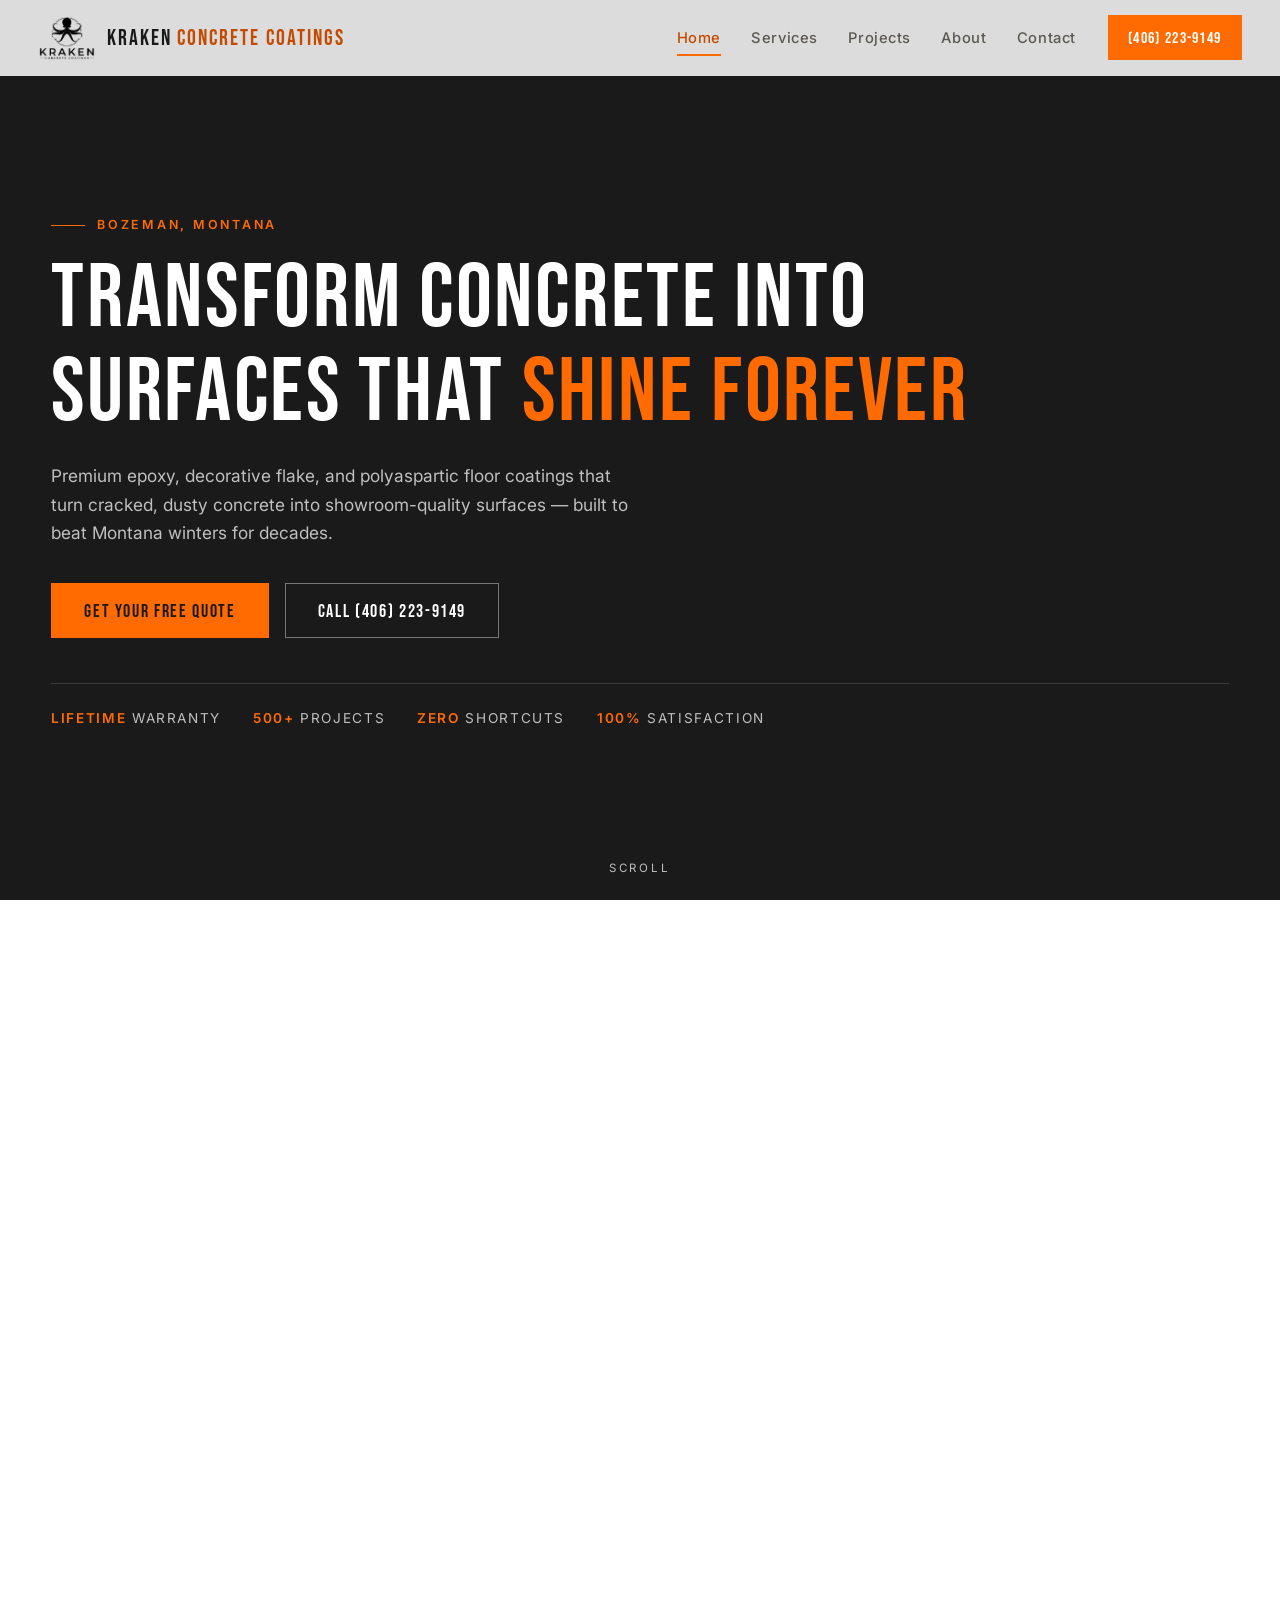
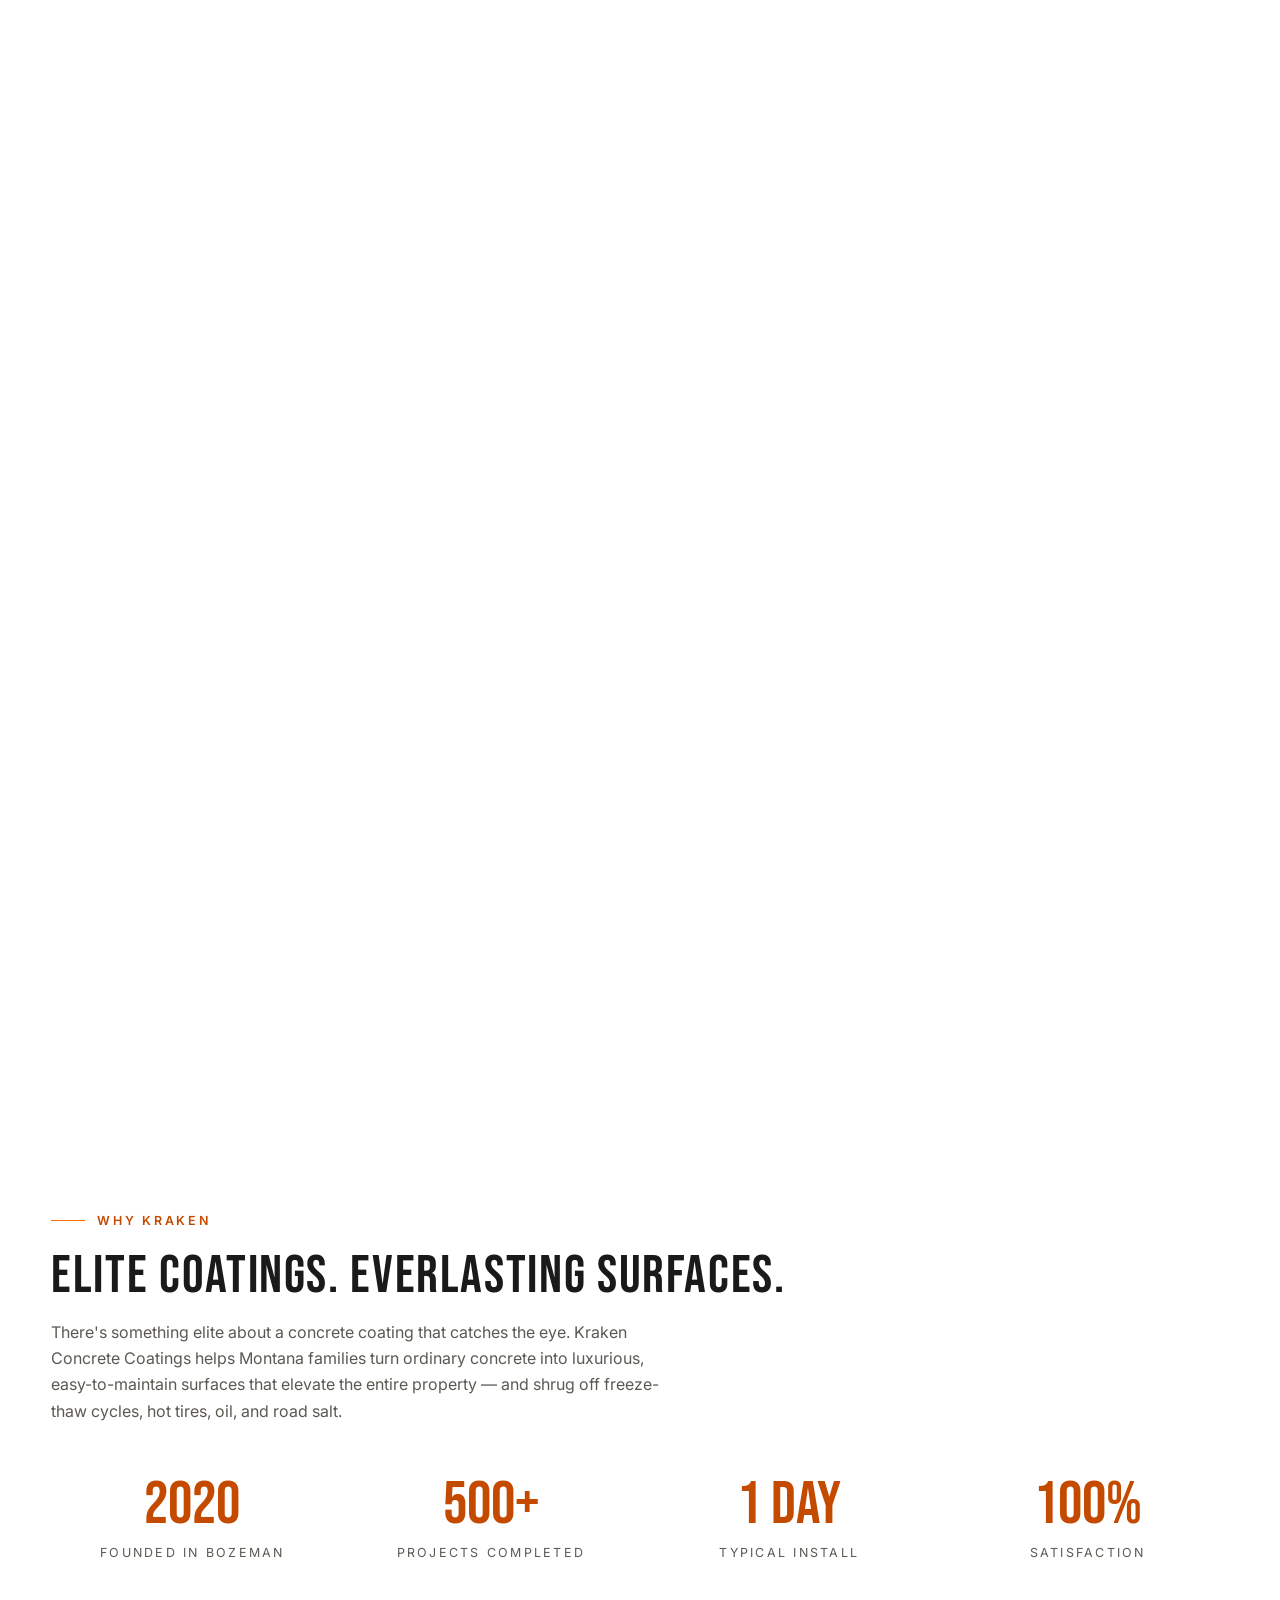
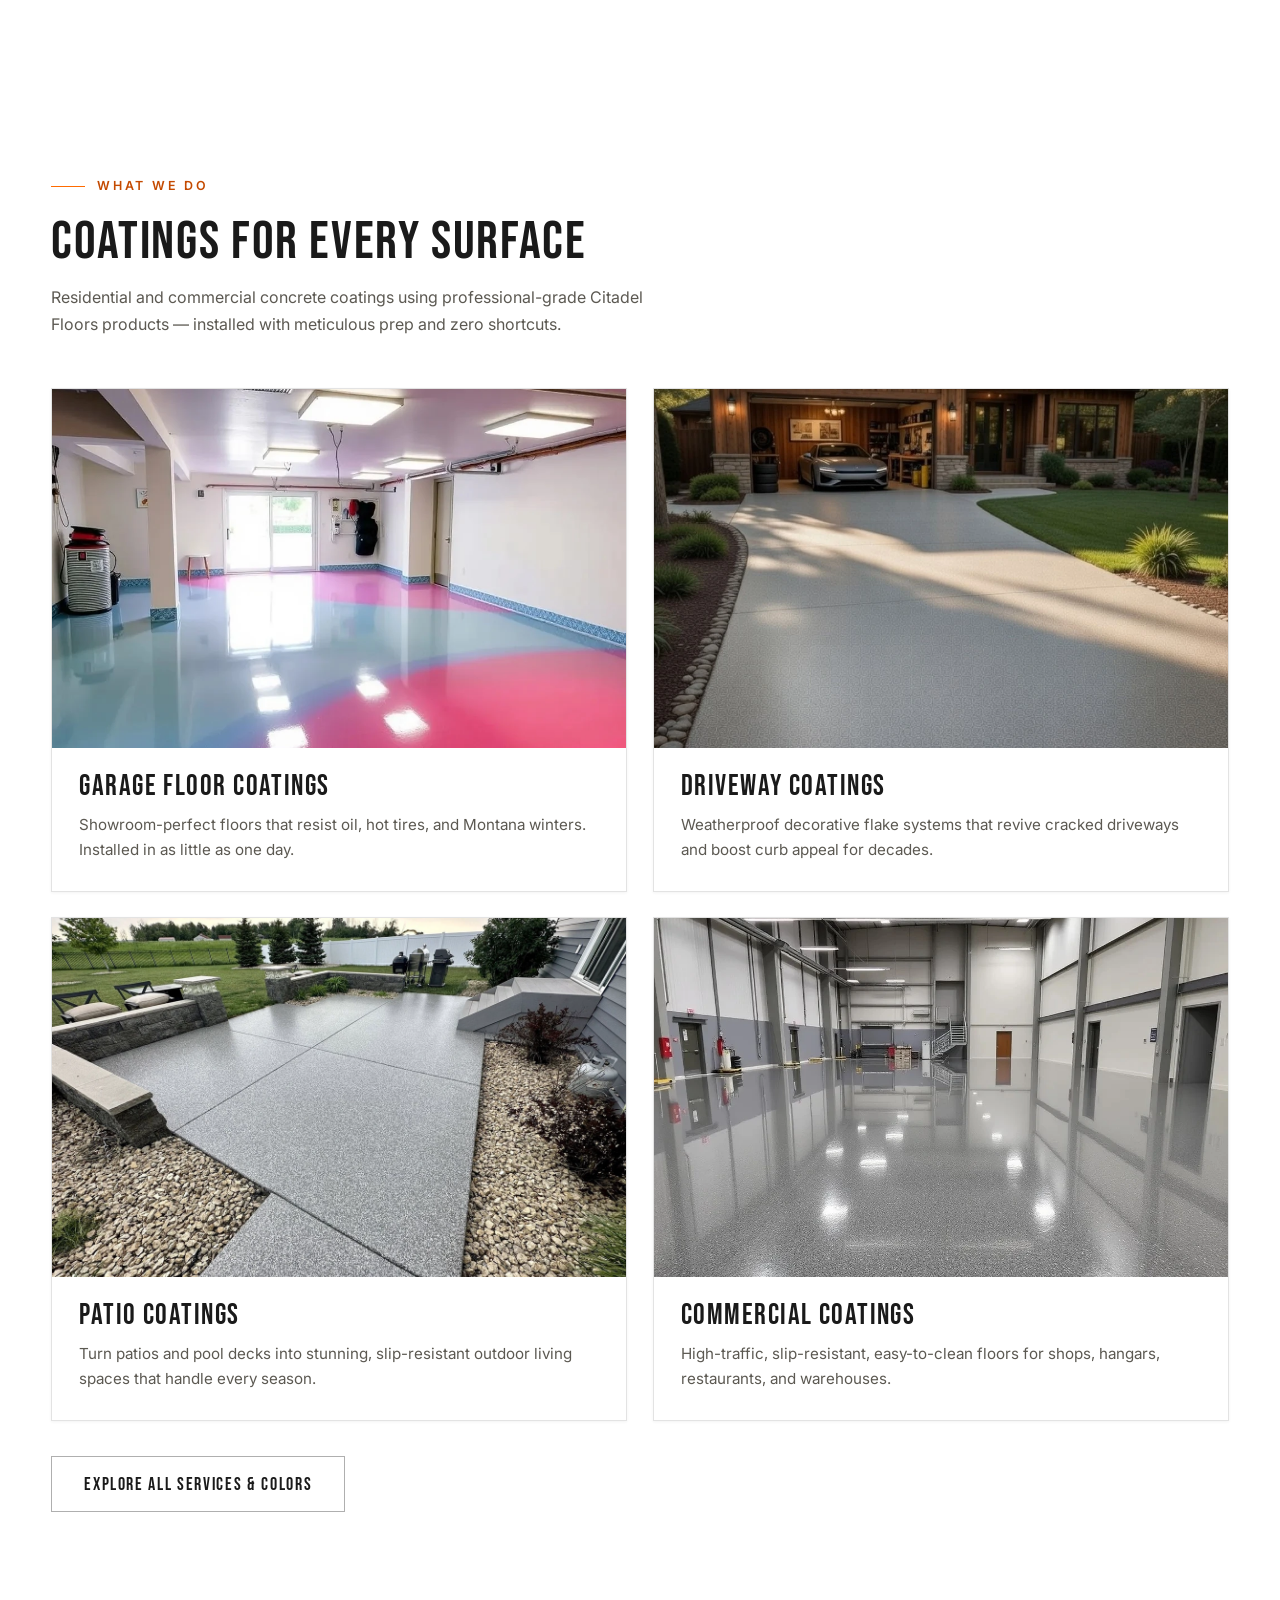
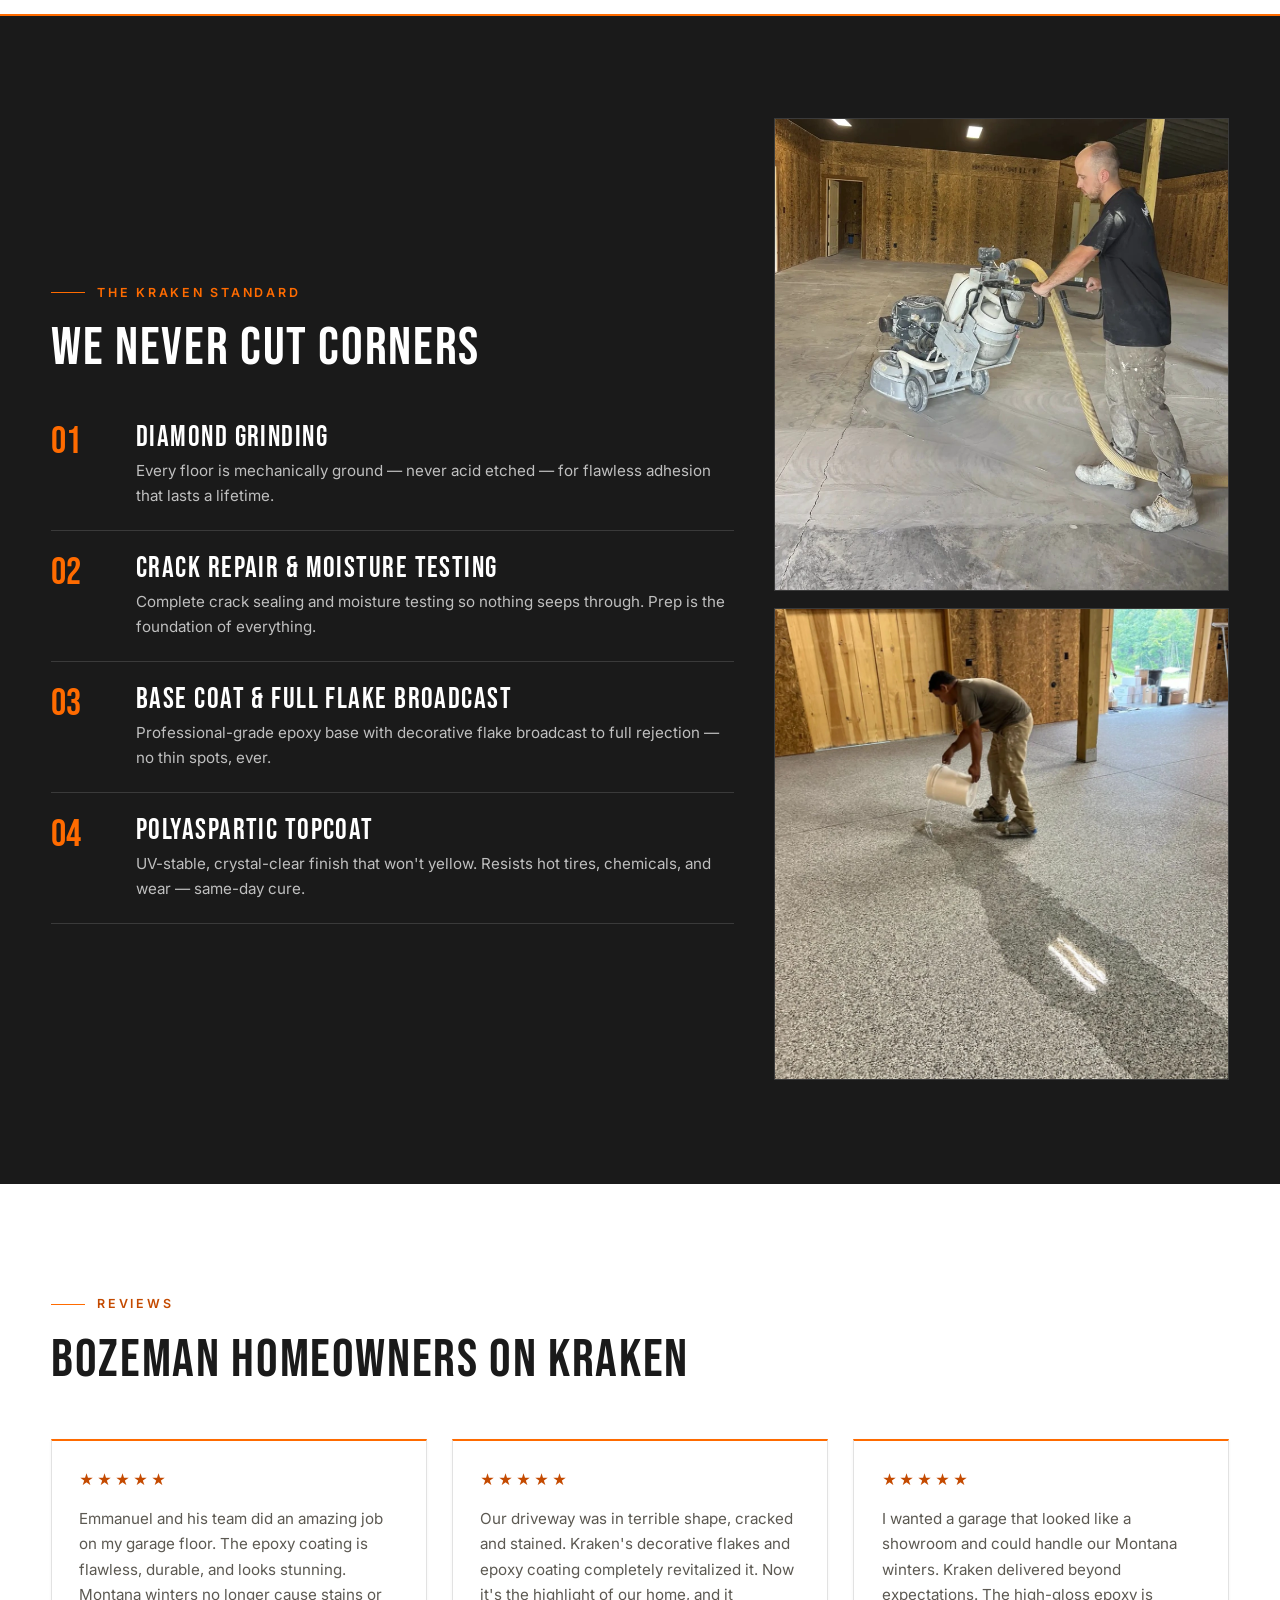
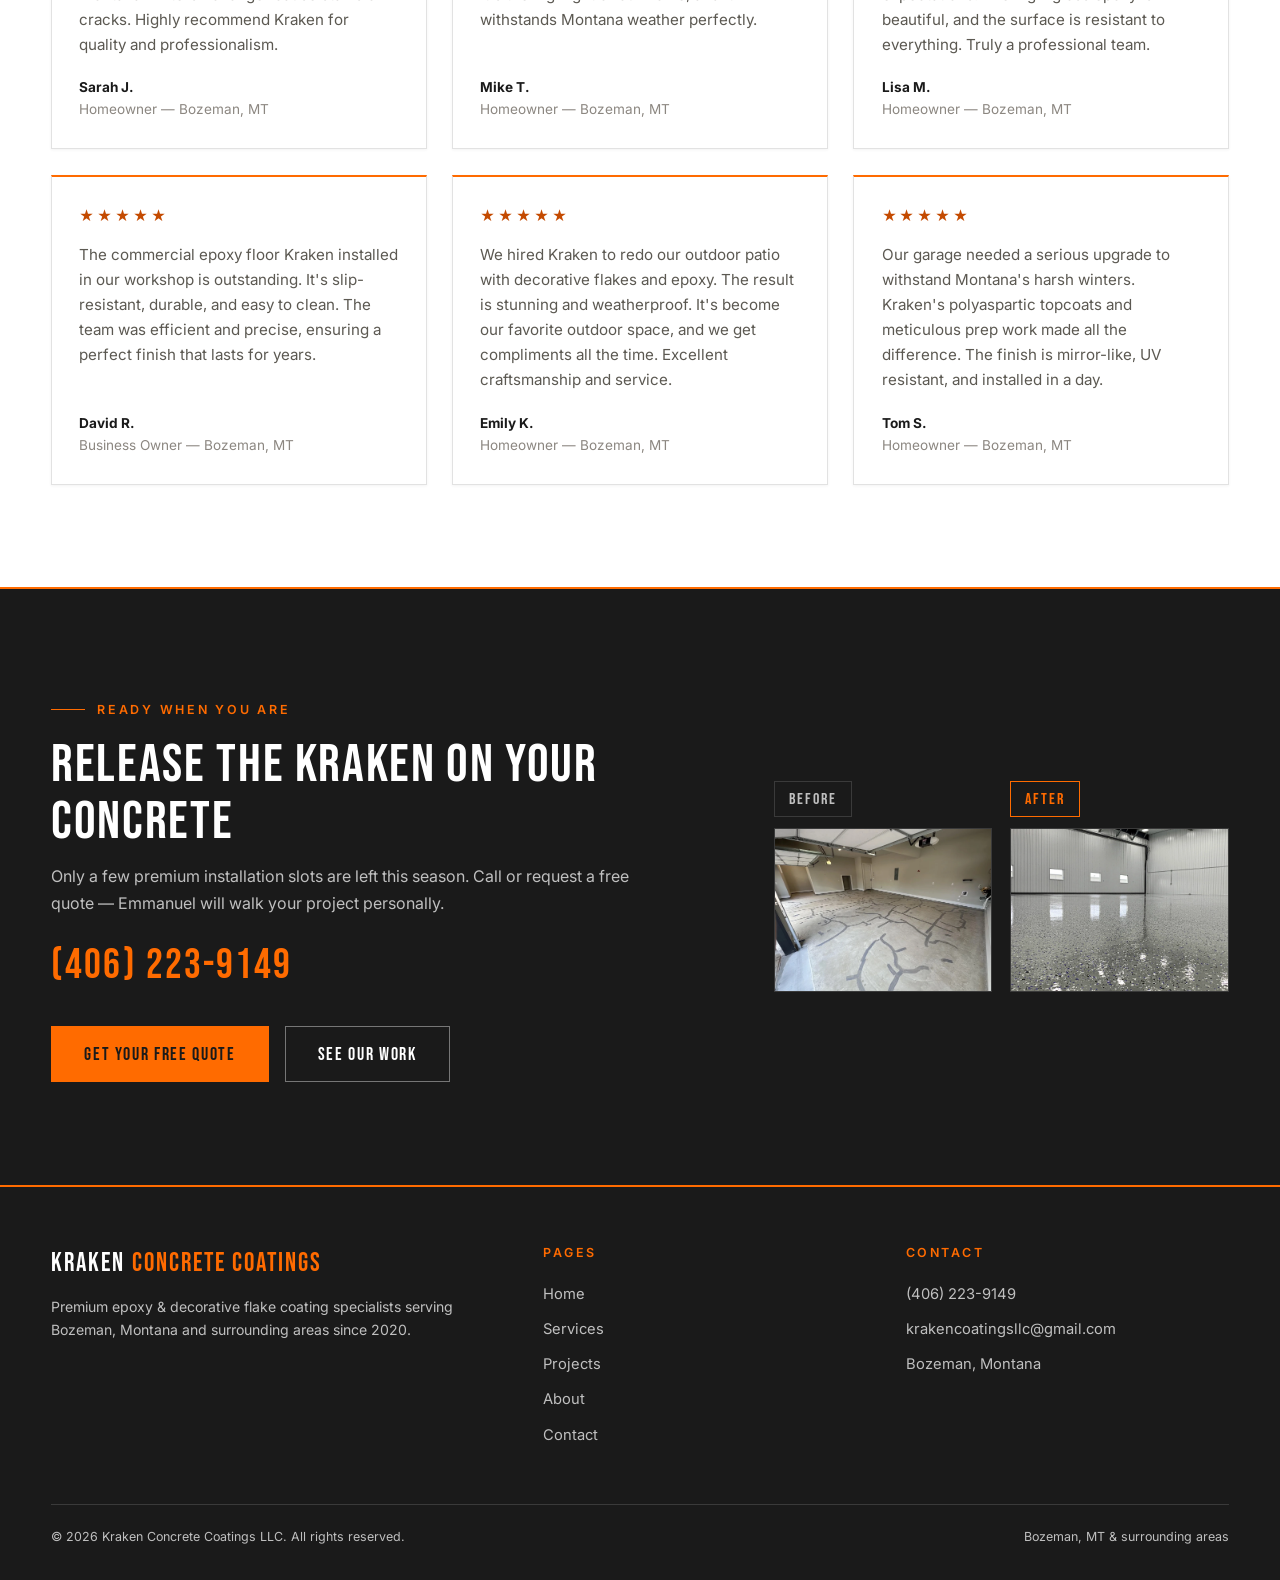
==== index.html @ caeecc15 "Fix WCAG AA contrast, add keyboard focus, size all images, cut hero video 64% Five defects found by " ====
<!DOCTYPE html>
<html lang="en">
<head>
  <meta charset="UTF-8">
  <meta name="viewport" content="width=device-width, initial-scale=1.0">
  <title>Kraken Concrete Coatings — Epoxy &amp; Flake Floor Coatings in Bozeman, MT</title>
  <meta name="description" content="Premium epoxy, flake &amp; polyaspartic concrete coatings for garages, driveways, patios &amp; commercial floors in Bozeman, MT. Free quotes: (406) 223-9149.">
  <link rel="canonical" href="https://krakenconcretecoatings.com/">
  <link rel="icon" type="image/png" href="assets/img/logo.png">
  <meta name="theme-color" content="#FF6B00">
  <link rel="preconnect" href="https://fonts.googleapis.com">
  <link rel="preconnect" href="https://fonts.gstatic.com" crossorigin>
  <link href="https://fonts.googleapis.com/css2?family=Bebas+Neue&family=Inter:wght@400;500;600&display=swap" rel="stylesheet">
  <link rel="stylesheet" href="assets/style.css?v=20260928-a11y-cls-video">

  <meta property="og:type" content="website">
  <meta property="og:site_name" content="Kraken Concrete Coatings">
  <meta property="og:title" content="Kraken Concrete Coatings — Epoxy &amp; Flake Floor Coatings in Bozeman, MT">
  <meta property="og:description" content="Premium epoxy, flake &amp; polyaspartic concrete coatings for garages, driveways, patios &amp; commercial floors in Bozeman, MT. Free quotes: (406) 223-9149.">
  <meta property="og:url" content="https://krakenconcretecoatings.com/">
  <meta property="og:image" content="https://krakenconcretecoatings.com/assets/img/og-image.jpg">
  <meta property="og:image:width" content="1200">
  <meta property="og:image:height" content="630">
  <meta property="og:locale" content="en_US">
  <meta name="twitter:card" content="summary_large_image">
  <meta name="twitter:title" content="Kraken Concrete Coatings — Epoxy &amp; Flake Floor Coatings in Bozeman, MT">
  <meta name="twitter:description" content="Premium epoxy, flake &amp; polyaspartic concrete coatings for garages, driveways, patios &amp; commercial floors in Bozeman, MT. Free quotes: (406) 223-9149.">
  <meta name="twitter:image" content="https://krakenconcretecoatings.com/assets/img/og-image.jpg">

  <script type="application/ld+json">
  {
    "@context": "https://schema.org",
    "@type": "HomeAndConstructionBusiness",
    "name": "Kraken Concrete Coatings",
    "image": "https://krakenconcretecoatings.com/assets/img/og-image.jpg",
    "url": "https://krakenconcretecoatings.com/",
    "telephone": "+1-406-223-9149",
    "email": "krakencoatingsllc@gmail.com",
    "priceRange": "$$",
    "description": "Premium epoxy, decorative flake, and polyaspartic concrete floor coatings for garages, driveways, patios, and commercial spaces in Bozeman, Montana.",
    "foundingDate": "2020",
    "founder": { "@type": "Person", "name": "Emmanuel Montes" },
    "address": {
      "@type": "PostalAddress",
      "addressLocality": "Bozeman",
      "addressRegion": "MT",
      "addressCountry": "US"
    },
    "areaServed": [
      { "@type": "City", "name": "Bozeman, MT" },
      { "@type": "City", "name": "Belgrade, MT" },
      { "@type": "City", "name": "Livingston, MT" },
      { "@type": "City", "name": "Big Sky, MT" }
    ]
  }
  </script>
</head>
<body>

<header class="nav">
  <div class="nav-inner">
    <a class="nav-logo" href="index.html">
      <img src="assets/img/logo.png" alt="Kraken Concrete Coatings logo" width="249" height="200">
      <span>Kraken <em>Concrete Coatings</em></span>
    </a>
    <nav>
      <ul class="nav-links">
        <li><a href="index.html">Home</a></li>
        <li class="has-sub">
          <a href="services.html">Services</a>
          <ul class="nav-sub">
            <li><a href="services.html#garage">Garage Floors</a></li>
            <li><a href="services.html#driveway">Driveways</a></li>
            <li><a href="services.html#patio">Patios</a></li>
            <li><a href="services.html#commercial">Commercial</a></li>
          </ul>
        </li>
        <li><a href="projects.html">Projects</a></li>
        <li><a href="about.html">About</a></li>
        <li><a href="contact.html">Contact</a></li>
      </ul>
    </nav>
    <a class="nav-cta" href="tel:+14062239149">(406) 223-9149</a>
    <button class="nav-toggle" aria-label="Menu" aria-expanded="false">
      <span></span><span></span><span></span>
    </button>
  </div>
</header>

<main>

  <!-- HERO — scroll-driven video (wiki/builds/scroll-driven-hero-video.md) -->
  <div class="hero-scroll" id="heroScroll">
    <section class="hero hero-sticky">
      <video id="heroVideo" src="assets/video/kraken-pour-web.mp4" muted playsinline preload="metadata" aria-hidden="true"></video>
      <div class="hero-scrim" aria-hidden="true"></div>
      <div class="container hero-content">
        <span class="kicker">Bozeman, Montana</span>
        <h1>Transform Concrete Into <br>Surfaces That <em>Shine Forever</em></h1>
        <p class="sub">Premium epoxy, decorative flake, and polyaspartic floor coatings that turn cracked, dusty concrete into showroom-quality surfaces — built to beat Montana winters for decades.</p>
        <div class="btn-row">
          <a class="btn" href="contact.html">Get Your Free Quote</a>
          <a class="btn btn-ghost" href="tel:+14062239149">Call (406) 223-9149</a>
        </div>
        <div class="trust-row">
          <span><strong>Lifetime</strong> Warranty</span>
          <span><strong>500+</strong> Projects</span>
          <span><strong>Zero</strong> Shortcuts</span>
          <span><strong>100%</strong> Satisfaction</span>
        </div>
      </div>
      <div class="scroll-cue">Scroll</div>
    </section>
  </div>

  <!-- ELITE HOOK + STATS -->
  <section>
    <div class="container">
      <div class="section-head reveal">
        <span class="kicker">Why Kraken</span>
        <h2>Elite Coatings. Everlasting Surfaces.</h2>
        <p>There's something elite about a concrete coating that catches the eye. Kraken Concrete Coatings helps Montana families turn ordinary concrete into luxurious, easy-to-maintain surfaces that elevate the entire property — and shrug off freeze-thaw cycles, hot tires, oil, and road salt.</p>
      </div>
      <div class="stat-row reveal">
        <div class="stat"><div class="num">2020</div><div class="lbl">Founded in Bozeman</div></div>
        <div class="stat"><div class="num">500+</div><div class="lbl">Projects Completed</div></div>
        <div class="stat"><div class="num">1 Day</div><div class="lbl">Typical Install</div></div>
        <div class="stat"><div class="num">100%</div><div class="lbl">Satisfaction</div></div>
      </div>
    </div>
  </section>

  <!-- SERVICES PREVIEW -->
  <section>
    <div class="container">
      <div class="section-head reveal">
        <span class="kicker">What We Do</span>
        <h2>Coatings For Every Surface</h2>
        <p>Residential and commercial concrete coatings using professional-grade Citadel Floors products — installed with meticulous prep and zero shortcuts.</p>
      </div>
      <div class="grid-2">
        <a class="card service-card reveal" href="services.html#garage">
          <figure><picture><source srcset="assets/img/garage-two-tone.webp" type="image/webp"><img src="assets/img/garage-two-tone.jpg" alt="Glossy epoxy garage floor coating" loading="lazy" width="1024" height="1024"></picture></figure>
          <div class="body">
            <h3>Garage Floor Coatings</h3>
            <p>Showroom-perfect floors that resist oil, hot tires, and Montana winters. Installed in as little as one day.</p>
          </div>
        </a>
        <a class="card service-card reveal" href="services.html#driveway">
          <figure><picture><source srcset="assets/img/full-driveway.webp" type="image/webp"><img src="assets/img/full-driveway.jpg" alt="Decorative flake driveway coating" loading="lazy" width="933" height="1400"></picture></figure>
          <div class="body">
            <h3>Driveway Coatings</h3>
            <p>Weatherproof decorative flake systems that revive cracked driveways and boost curb appeal for decades.</p>
          </div>
        </a>
        <a class="card service-card reveal" href="services.html#patio">
          <figure><picture><source srcset="assets/img/backyard-patio.webp" type="image/webp"><img src="assets/img/backyard-patio.jpg" alt="Coated backyard concrete patio" loading="lazy" width="1600" height="1200"></picture></figure>
          <div class="body">
            <h3>Patio Coatings</h3>
            <p>Turn patios and pool decks into stunning, slip-resistant outdoor living spaces that handle every season.</p>
          </div>
        </a>
        <a class="card service-card reveal" href="services.html#commercial">
          <figure><picture><source srcset="assets/img/warehouse-flake.webp" type="image/webp"><img src="assets/img/warehouse-flake.jpg" alt="Commercial flake epoxy floor in a warehouse" loading="lazy" width="1024" height="768"></picture></figure>
          <div class="body">
            <h3>Commercial Coatings</h3>
            <p>High-traffic, slip-resistant, easy-to-clean floors for shops, hangars, restaurants, and warehouses.</p>
          </div>
        </a>
      </div>
      <div class="btn-row" style="margin-top:2.2rem">
        <a class="btn btn-ghost" href="services.html">Explore All Services &amp; Colors</a>
      </div>
    </div>
  </section>

  <!-- PROCESS -->
  <section class="cta-band" style="padding: clamp(3.5rem, 8vw, 6.5rem) 0;">
    <div class="container">
      <div>
        <span class="kicker">The Kraken Standard</span>
        <h2>We Never Cut Corners</h2>
        <div class="steps" style="margin-top:1.5rem">
          <div class="step reveal">
            <div><h3>Diamond Grinding</h3><p>Every floor is mechanically ground — never acid etched — for flawless adhesion that lasts a lifetime.</p></div>
          </div>
          <div class="step reveal">
            <div><h3>Crack Repair &amp; Moisture Testing</h3><p>Complete crack sealing and moisture testing so nothing seeps through. Prep is the foundation of everything.</p></div>
          </div>
          <div class="step reveal">
            <div><h3>Base Coat &amp; Full Flake Broadcast</h3><p>Professional-grade epoxy base with decorative flake broadcast to full rejection — no thin spots, ever.</p></div>
          </div>
          <div class="step reveal">
            <div><h3>Polyaspartic Topcoat</h3><p>UV-stable, crystal-clear finish that won't yellow. Resists hot tires, chemicals, and wear — same-day cure.</p></div>
          </div>
        </div>
      </div>
      <div class="reveal">
        <picture><source srcset="assets/img/process-grind.webp" type="image/webp"><img src="assets/img/process-grind.jpg" alt="Kraken crew diamond grinding a concrete floor" loading="lazy" style="margin-bottom:1.1rem" width="1157" height="1200"></picture>
        <picture><source srcset="assets/img/process-flake.webp" type="image/webp"><img src="assets/img/process-flake.jpg" alt="Kraken crew broadcasting decorative flake into epoxy" loading="lazy" width="1157" height="1200"></picture>
      </div>
    </div>
  </section>

  <!-- REVIEWS -->
  <section>
    <div class="container">
      <div class="section-head reveal">
        <span class="kicker">Reviews</span>
        <h2>Bozeman Homeowners On Kraken</h2>
      </div>
      <div class="grid-3">
        <div class="review reveal">
          <div class="stars">★★★★★</div>
          <blockquote>Emmanuel and his team did an amazing job on my garage floor. The epoxy coating is flawless, durable, and looks stunning. Montana winters no longer cause stains or cracks. Highly recommend Kraken for quality and professionalism.</blockquote>
          <footer><strong>Sarah J.</strong><span>Homeowner — Bozeman, MT</span></footer>
        </div>
        <div class="review reveal">
          <div class="stars">★★★★★</div>
          <blockquote>Our driveway was in terrible shape, cracked and stained. Kraken's decorative flakes and epoxy coating completely revitalized it. Now it's the highlight of our home, and it withstands Montana weather perfectly.</blockquote>
          <footer><strong>Mike T.</strong><span>Homeowner — Bozeman, MT</span></footer>
        </div>
        <div class="review reveal">
          <div class="stars">★★★★★</div>
          <blockquote>I wanted a garage that looked like a showroom and could handle our Montana winters. Kraken delivered beyond expectations. The high-gloss epoxy is beautiful, and the surface is resistant to everything. Truly a professional team.</blockquote>
          <footer><strong>Lisa M.</strong><span>Homeowner — Bozeman, MT</span></footer>
        </div>
        <div class="review reveal">
          <div class="stars">★★★★★</div>
          <blockquote>The commercial epoxy floor Kraken installed in our workshop is outstanding. It's slip-resistant, durable, and easy to clean. The team was efficient and precise, ensuring a perfect finish that lasts for years.</blockquote>
          <footer><strong>David R.</strong><span>Business Owner — Bozeman, MT</span></footer>
        </div>
        <div class="review reveal">
          <div class="stars">★★★★★</div>
          <blockquote>We hired Kraken to redo our outdoor patio with decorative flakes and epoxy. The result is stunning and weatherproof. It's become our favorite outdoor space, and we get compliments all the time. Excellent craftsmanship and service.</blockquote>
          <footer><strong>Emily K.</strong><span>Homeowner — Bozeman, MT</span></footer>
        </div>
        <div class="review reveal">
          <div class="stars">★★★★★</div>
          <blockquote>Our garage needed a serious upgrade to withstand Montana's harsh winters. Kraken's polyaspartic topcoats and meticulous prep work made all the difference. The finish is mirror-like, UV resistant, and installed in a day.</blockquote>
          <footer><strong>Tom S.</strong><span>Homeowner — Bozeman, MT</span></footer>
        </div>
      </div>
    </div>
  </section>

  <!-- CTA -->
  <section class="cta-band">
    <div class="container">
      <div class="reveal">
        <span class="kicker">Ready When You Are</span>
        <h2>Release The Kraken On Your Concrete</h2>
        <p style="margin-top:0.8rem">Only a few premium installation slots are left this season. Call or request a free quote — Emmanuel will walk your project personally.</p>
        <a class="phone-line" href="tel:+14062239149">(406) 223-9149</a>
        <div class="btn-row">
          <a class="btn" href="contact.html">Get Your Free Quote</a>
          <a class="btn btn-ghost" href="projects.html">See Our Work</a>
        </div>
      </div>
      <div class="reveal ba-pair">
        <figure>
          <span class="tag">Before</span>
          <picture><source srcset="assets/img/before-cracked-garage.webp" type="image/webp"><img src="assets/img/before-cracked-garage.jpg" alt="Bare concrete garage floor before coating" loading="lazy" width="1080" height="810"></picture>
        </figure>
        <figure>
          <span class="tag after">After</span>
          <picture><source srcset="assets/img/aviation-hangar.webp" type="image/webp"><img src="assets/img/aviation-hangar.jpg" alt="Finished gray flake epoxy floor after Kraken install" loading="lazy" width="1600" height="1088"></picture>
        </figure>
      </div>
    </div>
  </section>

</main>

<footer class="footer">
  <div class="container">
    <div class="footer-grid">
      <div>
        <div class="brand">Kraken <em>Concrete Coatings</em></div>
        <p>Premium epoxy &amp; decorative flake coating specialists serving Bozeman, Montana and surrounding areas since 2020.</p>
      </div>
      <div>
        <h4>Pages</h4>
        <ul>
          <li><a href="index.html">Home</a></li>
          <li><a href="services.html">Services</a></li>
          <li><a href="projects.html">Projects</a></li>
          <li><a href="about.html">About</a></li>
          <li><a href="contact.html">Contact</a></li>
        </ul>
      </div>
      <div>
        <h4>Contact</h4>
        <ul>
          <li><a href="tel:+14062239149">(406) 223-9149</a></li>
          <li><a href="mailto:krakencoatingsllc@gmail.com">krakencoatingsllc@gmail.com</a></li>
          <li><a href="contact.html">Bozeman, Montana</a></li>
        </ul>
      </div>
    </div>
    <div class="legal">
      <span>© 2026 Kraken Concrete Coatings LLC. All rights reserved.</span>
      <span>Bozeman, MT &amp; surrounding areas</span>
    </div>
  </div>
</footer>

<script src="assets/nav.js?v=20260928-a11y-cls-video"></script>
<script>
(function () {
  var section = document.getElementById('heroScroll');
  var video = document.getElementById('heroVideo');
  var cue = section && section.querySelector('.scroll-cue');
  if (!section || !video) return;

  // reduced motion: no scrub — static first frame
  if (window.matchMedia('(prefers-reduced-motion: reduce)').matches) {
    section.classList.add('static');
    return;
  }

  // scroll progress → video.currentTime, same mechanic on mobile and desktop
  // mobile uses a snappier lerp factor to compensate for slower devices
  var targetTime = 0;
  var isMobile = window.innerWidth < 768;

  video.addEventListener('loadedmetadata', function () {
    var onScroll = function () {
      var rect = section.getBoundingClientRect();
      var scrollable = section.offsetHeight - window.innerHeight;
      var progress = Math.min(Math.max(-rect.top / scrollable, 0), 1);
      targetTime = progress * video.duration;
      if (cue) cue.style.opacity = progress > 0.02 ? 0 : 1;
    };
    var tick = function () {
      var lerpFactor = isMobile ? 0.25 : 0.15;
      if (Math.abs(video.currentTime - targetTime) > 0.01) {
        video.currentTime += (targetTime - video.currentTime) * lerpFactor;
      }
      requestAnimationFrame(tick);
    };
    window.addEventListener('scroll', onScroll, { passive: true });
    window.addEventListener('resize', function () {
      isMobile = window.innerWidth < 768;
      onScroll();
    });
    onScroll();
    tick();
  });
})();
</script>
</body>
</html>
---- assets/style.css ----
/* ============================================================
   Kraken Concrete Coatings — shared stylesheet
   Light theme: #FFFFFF bg / #FF6B00 Kraken orange / #1a1a1a dark
   Dark contrast sections: hero, .cta-band, .footer
   ============================================================ */

:root {
  --bg: #FFFFFF;
  --bg-raised: #f7f6f4;
  --bg-card: #ffffff;
  --gold: #FF6B00; /* Kraken orange — legacy var name kept for all references */
  --gold-soft: rgba(255, 107, 0, 0.1);
  /* Brand orange fails WCAG AA as text on white (2.86:1). This darker burnt orange
     hits 4.85:1 and is used ONLY for orange TEXT on light backgrounds. Fills, borders
     and orange text on the dark sections keep --gold exactly. */
  --gold-text: #C44A00;
  --steel: #8c8781;
  --dark: #1a1a1a;
  --dark-raised: #232323;
  --ink: #1a1a1a;
  --ink-dim: #5c5952;
  --ink-light: #FFFFFF;
  --ink-light-dim: rgba(255, 255, 255, 0.72);
  --line: rgba(26, 26, 26, 0.12);
  --line-light: rgba(255, 255, 255, 0.14);
  --font-display: "Bebas Neue", "Arial Narrow", sans-serif;
  --font-body: "Inter", -apple-system, sans-serif;
  --nav-h: 76px;
}

* { margin: 0; padding: 0; box-sizing: border-box; }

html { scroll-behavior: smooth; }
html, body { overflow-x: clip; }

body {
  background: var(--bg);
  color: var(--ink);
  font-family: var(--font-body);
  font-size: 16px;
  line-height: 1.65;
  -webkit-font-smoothing: antialiased;
}

/* subtle atmospheric texture behind everything */
body::before {
  content: "";
  position: fixed;
  inset: 0;
  z-index: -1;
  background:
    radial-gradient(1100px 500px at 85% -5%, rgba(255, 107, 0, 0.05), transparent 60%),
    radial-gradient(900px 600px at -10% 30%, rgba(26, 26, 26, 0.03), transparent 55%),
    var(--bg);
}

img { max-width: 100%; height: auto; display: block; }

h1, h2, h3, .display {
  font-family: var(--font-display);
  font-weight: 400;
  letter-spacing: 0.03em;
  line-height: 1.05;
  text-transform: uppercase;
}

h1 { font-size: clamp(2.5rem, 7.5vw, 5.6rem); overflow-wrap: break-word; }
@media (max-width: 640px) {
  .hero h1 br { display: none; }
}
h2 { font-size: clamp(2.2rem, 4.5vw, 3.4rem); }
h3 { font-size: clamp(1.4rem, 2.4vw, 1.8rem); letter-spacing: 0.05em; }

p { color: var(--ink-dim); max-width: 62ch; }

a { color: var(--gold-text); text-decoration: none; }

.container { width: min(1180px, 92vw); margin: 0 auto; }

section { padding: clamp(3.5rem, 8vw, 6.5rem) 0; }

/* ---------- kicker / section labels ---------- */
.kicker {
  display: inline-flex;
  align-items: center;
  gap: 0.75rem;
  font-size: 0.78rem;
  font-weight: 600;
  letter-spacing: 0.22em;
  text-transform: uppercase;
  color: var(--gold-text);
  margin-bottom: 1rem;
}
.kicker::before {
  content: "";
  width: 34px;
  height: 1px;
  background: var(--gold);
}

.section-head { margin-bottom: clamp(2rem, 4vw, 3.2rem); }
.section-head p { margin-top: 0.9rem; }

/* ---------- buttons ---------- */
.btn {
  display: inline-block;
  font-family: var(--font-display);
  font-size: 1.15rem;
  letter-spacing: 0.09em;
  padding: 0.8rem 2rem 0.65rem;
  border: 1px solid var(--gold);
  color: var(--dark);
  background: var(--gold);
  transition: transform 0.18s ease, box-shadow 0.18s ease, background 0.18s ease, color 0.18s ease;
  cursor: pointer;
  text-transform: uppercase;
}
.btn:hover {
  transform: translateY(-2px);
  box-shadow: 0 10px 30px rgba(255, 107, 0, 0.35);
}
.btn-ghost {
  background: transparent;
  color: var(--ink);
  border-color: rgba(26, 26, 26, 0.35);
}
.btn-ghost:hover {
  border-color: var(--gold);
  color: var(--gold-text);
  box-shadow: none;
}
.btn-row { display: flex; gap: 1rem; flex-wrap: wrap; }

/* ---------- nav ---------- */
.nav {
  position: fixed;
  top: 0; left: 0; right: 0;
  z-index: 100;
  height: var(--nav-h);
  display: flex;
  align-items: center;
  background: rgba(255, 255, 255, 0.85);
  backdrop-filter: blur(14px);
  -webkit-backdrop-filter: blur(14px);
  border-bottom: 1px solid transparent;
  transition: border-color 0.25s ease, background 0.25s ease;
}
.nav.scrolled {
  border-bottom-color: var(--line);
  background: rgba(255, 255, 255, 0.96);
}
.nav-inner {
  width: min(1240px, 94vw);
  margin: 0 auto;
  display: flex;
  align-items: center;
  gap: 2rem;
}
.nav-logo {
  display: flex;
  align-items: center;
  gap: 0.7rem;
  margin-right: auto;
}
.nav-logo img {
  height: 46px;
  width: auto;
}
.nav-logo span {
  font-family: var(--font-display);
  font-size: 1.35rem;
  letter-spacing: 0.09em;
  color: var(--ink);
  line-height: 1;
  padding-top: 3px;
}
.nav-logo span em { font-style: normal; color: var(--gold-text); }
.nav-links {
  display: flex;
  align-items: center;
  gap: 1.9rem;
  list-style: none;
}
.nav-links a {
  color: var(--ink-dim);
  font-size: 0.92rem;
  font-weight: 500;
  letter-spacing: 0.04em;
  transition: color 0.15s ease;
  position: relative;
  padding: 0.4rem 0;
}
.nav-links a:hover { color: var(--ink); }
.nav-links a.active { color: var(--gold-text); }
.nav-links a.active::after {
  content: "";
  position: absolute;
  left: 0; right: 0; bottom: -2px;
  height: 2px;
  background: var(--gold);
}
.nav-cta {
  font-family: var(--font-display);
  font-size: 1.02rem;
  letter-spacing: 0.08em;
  color: #fff;
  background: var(--gold);
  border: 1px solid var(--gold);
  padding: 0.55rem 1.2rem 0.42rem;
  white-space: nowrap;
  transition: background 0.18s ease, color 0.18s ease;
}
.nav-cta:hover { background: var(--dark); border-color: var(--dark); color: #fff; }

.nav-toggle {
  display: none;
  background: none;
  border: none;
  cursor: pointer;
  width: 42px;
  height: 42px;
  position: relative;
  z-index: 102;
}
.nav-toggle span {
  display: block;
  width: 24px;
  height: 2px;
  background: var(--gold);
  margin: 5px auto;
  transition: transform 0.25s ease, opacity 0.2s ease;
}
.nav-toggle.open span:nth-child(1) { transform: translateY(7px) rotate(45deg); }
.nav-toggle.open span:nth-child(2) { opacity: 0; }
.nav-toggle.open span:nth-child(3) { transform: translateY(-7px) rotate(-45deg); }

/* Desktop: keep floor choices out of the top bar (Services still links to the page) */
.nav-sub { display: none; list-style: none; }

@media (max-width: 860px) {
  .nav-toggle { display: block; }
  .nav-cta { display: none; }
  /*
    Nav uses backdrop-filter, which makes .nav the containing block for
    position:fixed descendants. inset:0 therefore only filled the 76px
    header bar — Home + Services clipped above the fold, leaving only
    Projects / About / Contact visible. Size against the viewport instead.
  */
  .nav-links {
    position: fixed;
    top: 0;
    left: 0;
    width: 100vw;
    height: 100vh;
    height: 100dvh;
    box-sizing: border-box;
    flex-direction: column;
    justify-content: flex-start;
    align-items: center;
    gap: 1.35rem;
    padding: calc(var(--nav-h) + 1.6rem) 1.5rem 2.5rem;
    overflow-x: hidden;
    overflow-y: auto;
    -webkit-overflow-scrolling: touch;
    background: rgba(255, 255, 255, 0.97);
    backdrop-filter: blur(18px);
    transform: translateX(100%);
    transition: transform 0.3s ease;
    z-index: 101;
  }
  .nav-links.open { transform: translateX(0); }
  .nav-links > li.has-sub {
    display: flex;
    flex-direction: column;
    align-items: center;
    gap: 0.75rem;
  }
  .nav-links > li > a {
    font-family: var(--font-display);
    font-size: 1.85rem;
    letter-spacing: 0.08em;
    color: var(--gold-text);
  }
  .nav-sub {
    display: flex;
    flex-direction: column;
    align-items: center;
    gap: 0.7rem;
  }
  .nav-sub a {
    font-family: var(--font-body);
    font-size: 1.05rem;
    font-weight: 500;
    letter-spacing: 0.03em;
    color: var(--ink-dim);
    padding: 0.15rem 0;
  }
  .nav-sub a:hover,
  .nav-sub a.active { color: var(--gold-text); }
}

/* Anchor targets under the fixed header */
#garage,
#driveway,
#patio,
#commercial {
  scroll-margin-top: calc(var(--nav-h) + 1rem);
}

/* ---------- hero (dark contrast section — photo underlay) ---------- */
.hero {
  position: relative;
  min-height: 92vh;
  display: flex;
  align-items: center;
  padding: calc(var(--nav-h) + 3rem) 0 4rem;
  overflow: hidden;
  background: var(--dark);
  color: var(--ink-light);
}
.hero p { color: var(--ink-light-dim); }
.hero-bg {
  position: absolute;
  inset: 0;
  z-index: -1;
}
.hero-bg img {
  width: 100%;
  height: 100%;
  object-fit: cover;
  opacity: 0.38;
}
.hero-bg::after {
  content: "";
  position: absolute;
  inset: 0;
  background: linear-gradient(100deg, rgba(26, 26, 26, 0.95) 25%, rgba(26, 26, 26, 0.55) 65%, rgba(26, 26, 26, 0.8));
}
.hero h1 em { font-style: normal; color: var(--gold-text); }
.hero .sub {
  margin: 1.4rem 0 2.2rem;
  font-size: 1.08rem;
  max-width: 54ch;
}
.hero .btn-ghost { color: var(--ink-light); border-color: rgba(255, 255, 255, 0.4); }
.hero .btn-ghost:hover { color: var(--gold-text); border-color: var(--gold); }
.trust-row {
  display: flex;
  flex-wrap: wrap;
  gap: 0.6rem 2rem;
  margin-top: 2.8rem;
  padding-top: 1.4rem;
  border-top: 1px solid var(--line-light);
  font-size: 0.85rem;
  letter-spacing: 0.12em;
  text-transform: uppercase;
  color: var(--ink-light-dim);
}
.trust-row strong { color: var(--gold-text); font-weight: 600; }

/* On dark sections the true brand orange already passes AA (6.10:1 on #1a1a1a),
   so the token is redefined back to it and every descendant follows automatically. */
.hero, .cta-band, .footer, .gallery-item figcaption { --gold-text: var(--gold); }

/* ---------- scroll-driven video hero (index) ---------- */
/* pattern: wiki/builds/scroll-driven-hero-video.md — scrollbar is the play head */
.hero-scroll { height: 300vh; position: relative; }
.hero-scroll .hero-sticky {
  position: sticky;
  top: 0;
  height: 100vh;
  height: 100svh;
  min-height: 0;
  padding: calc(var(--nav-h) + 1rem) 0 3.5rem;
  overflow: hidden;
}
#heroVideo {
  position: absolute;
  inset: 0;
  z-index: -1;
  width: 100%;
  height: 100%;
  object-fit: cover;
}
.hero-scrim {
  position: absolute;
  inset: 0;
  background: linear-gradient(100deg, rgba(26, 26, 26, 0.88) 20%, rgba(26, 26, 26, 0.35) 60%, rgba(26, 26, 26, 0.6));
}
.hero-content { position: relative; }
.scroll-cue {
  position: absolute;
  left: 50%;
  bottom: 1.4rem;
  transform: translateX(-50%);
  font-size: 0.72rem;
  letter-spacing: 0.26em;
  text-transform: uppercase;
  color: var(--ink-light-dim);
  transition: opacity 0.3s ease;
  animation: cue-bob 2.2s ease-in-out infinite;
}
@keyframes cue-bob {
  0%, 100% { transform: translate(-50%, 0); }
  50% { transform: translate(-50%, 6px); }
}
/* static mode: reduced-motion only — no scroll-jack */
.hero-scroll.static { height: auto; }
.hero-scroll.static .hero-sticky { position: relative; height: auto; min-height: 92vh; }
.hero-scroll.static .scroll-cue { display: none; }
@media (prefers-reduced-motion: reduce) {
  .scroll-cue { animation: none; }
}

/* page hero (interior pages — light) */
.page-hero {
  padding: calc(var(--nav-h) + 4.5rem) 0 3.5rem;
  border-bottom: 1px solid var(--line);
}
.page-hero p { margin-top: 1.1rem; }

/* ---------- cards / grids ---------- */
.grid-2 { display: grid; grid-template-columns: repeat(2, 1fr); gap: 1.6rem; }
.grid-3 { display: grid; grid-template-columns: repeat(3, 1fr); gap: 1.6rem; }
@media (max-width: 900px) { .grid-3 { grid-template-columns: 1fr 1fr; } }
@media (max-width: 640px) { .grid-2, .grid-3 { grid-template-columns: 1fr; } }

.card {
  background: var(--bg-card);
  border: 1px solid var(--line);
  padding: 1.8rem;
  box-shadow: 0 1px 3px rgba(26, 26, 26, 0.05);
  transition: transform 0.2s ease, border-color 0.2s ease, box-shadow 0.2s ease;
}
.card:hover {
  transform: translateY(-4px);
  border-color: rgba(255, 107, 0, 0.5);
  box-shadow: 0 12px 30px rgba(26, 26, 26, 0.08);
}
.card h3 { color: var(--ink); margin-bottom: 0.6rem; }
.card h3 span { color: var(--gold-text); margin-right: 0.5rem; }
.card p { font-size: 0.95rem; }

.service-card { padding: 0; overflow: hidden; }
.service-card figure { aspect-ratio: 16 / 10; overflow: hidden; }
.service-card figure img {
  width: 100%; height: 100%;
  object-fit: cover;
  transition: transform 0.4s ease;
}
.service-card:hover figure img { transform: scale(1.05); }
.service-card .body { padding: 1.5rem 1.7rem 1.8rem; }
.service-card ul {
  list-style: none;
  margin-top: 0.9rem;
  font-size: 0.9rem;
  color: var(--ink-dim);
}
.service-card ul li { padding: 0.3rem 0 0.3rem 1.2rem; position: relative; }
.service-card ul li::before {
  content: "—";
  position: absolute;
  left: 0;
  color: var(--gold-text);
}

/* ---------- reviews ---------- */
.review {
  background: var(--bg-card);
  border: 1px solid var(--line);
  border-top: 2px solid var(--gold);
  padding: 1.7rem;
  display: flex;
  flex-direction: column;
  box-shadow: 0 1px 3px rgba(26, 26, 26, 0.05);
}
.review .stars {
  color: var(--gold-text);
  letter-spacing: 0.2em;
  font-size: 0.9rem;
  margin-bottom: 0.9rem;
}
.review blockquote {
  font-size: 0.95rem;
  color: var(--ink-dim);
  flex: 1;
}
.review footer {
  margin-top: 1.2rem;
  font-size: 0.85rem;
}
.review footer strong { color: var(--ink); display: block; }
.review footer span { color: var(--steel); }

/* ---------- gallery ---------- */
.gallery-grid {
  display: grid;
  grid-template-columns: repeat(3, 1fr);
  gap: 1.1rem;
}
@media (max-width: 900px) { .gallery-grid { grid-template-columns: 1fr 1fr; } }
@media (max-width: 560px) { .gallery-grid { grid-template-columns: 1fr; } }
.gallery-item {
  position: relative;
  overflow: hidden;
  border: 1px solid var(--line);
  aspect-ratio: 4 / 3;
  cursor: zoom-in;
  background: var(--bg-raised);
}
.gallery-item img {
  width: 100%; height: 100%;
  object-fit: cover;
  transition: transform 0.4s ease;
}
.gallery-item:hover img { transform: scale(1.06); }
.gallery-item figcaption {
  position: absolute;
  left: 0; right: 0; bottom: 0;
  padding: 2.2rem 1rem 0.85rem;
  background: linear-gradient(transparent, rgba(26, 26, 26, 0.92));
  font-size: 0.82rem;
  letter-spacing: 0.08em;
  text-transform: uppercase;
  color: #fff;
}
.gallery-item figcaption span { color: var(--gold-text); }

/* lightbox (stays dark) */
.lightbox {
  position: fixed;
  inset: 0;
  z-index: 200;
  background: rgba(26, 26, 26, 0.94);
  display: none;
  align-items: center;
  justify-content: center;
  padding: 4vh 4vw;
  cursor: zoom-out;
}
.lightbox.open { display: flex; }
.lightbox img {
  max-width: 100%;
  max-height: 86vh;
  border: 1px solid var(--line-light);
}
.lightbox .caption {
  position: absolute;
  bottom: 3vh;
  left: 0; right: 0;
  text-align: center;
  font-size: 0.9rem;
  letter-spacing: 0.1em;
  text-transform: uppercase;
  color: var(--ink-light-dim);
}

/* before / after */
.ba-pair { display: grid; grid-template-columns: 1fr 1fr; gap: 1.1rem; }
@media (max-width: 640px) { .ba-pair { grid-template-columns: 1fr; } }
.ba-pair .tag {
  display: inline-block;
  font-family: var(--font-display);
  font-size: 1rem;
  letter-spacing: 0.12em;
  padding: 0.3rem 0.9rem 0.18rem;
  margin-bottom: 0.7rem;
  border: 1px solid var(--line);
  color: var(--ink-dim);
}
.ba-pair .tag.after { border-color: var(--gold); color: var(--gold-text); }
.ba-pair img { aspect-ratio: 4 / 3; object-fit: cover; width: 100%; border: 1px solid var(--line); }

/* ---------- color picker ---------- */
.picker-tabs {
  display: flex;
  flex-wrap: wrap;
  gap: 0.6rem;
  margin-bottom: 2rem;
}
.picker-tab {
  font-family: var(--font-display);
  font-size: 1.1rem;
  letter-spacing: 0.08em;
  padding: 0.65rem 1.5rem 0.5rem;
  background: transparent;
  border: 1px solid var(--line);
  color: var(--ink-dim);
  cursor: pointer;
  transition: all 0.18s ease;
  text-transform: uppercase;
}
.picker-tab:hover { color: var(--ink); border-color: rgba(26, 26, 26, 0.35); }
.picker-tab.active {
  background: var(--gold);
  border-color: var(--gold);
  color: #fff;
}
.picker-tab small {
  display: block;
  font-family: var(--font-body);
  font-size: 0.65rem;
  letter-spacing: 0.14em;
  opacity: 0.75;
}

.picker-layout {
  display: grid;
  grid-template-columns: 1.15fr 0.85fr;
  gap: 2rem;
  align-items: start;
}
@media (max-width: 860px) { .picker-layout { grid-template-columns: 1fr; } }

.swatch-grid {
  display: grid;
  grid-template-columns: repeat(auto-fill, minmax(104px, 1fr));
  gap: 0.8rem;
}
.swatch {
  background: var(--bg-card);
  border: 1px solid var(--line);
  padding: 0.45rem;
  cursor: pointer;
  text-align: center;
  transition: border-color 0.15s ease, transform 0.15s ease;
}
.swatch:hover { transform: translateY(-3px); }
.swatch.selected { border-color: var(--gold); box-shadow: 0 0 0 1px var(--gold); }
.swatch .chip {
  display: block;
  aspect-ratio: 1;
  background-size: cover;
  background-position: center;
  margin-bottom: 0.45rem;
}
.swatch .label {
  font-size: 0.72rem;
  letter-spacing: 0.04em;
  color: var(--ink-dim);
  line-height: 1.3;
  display: block;
  padding-bottom: 0.2rem;
}
.swatch.selected .label { color: var(--gold-text); }

.picker-preview {
  position: sticky;
  top: calc(var(--nav-h) + 1.5rem);
  background: var(--bg-card);
  border: 1px solid var(--line);
  padding: 1.4rem;
  box-shadow: 0 1px 3px rgba(26, 26, 26, 0.05);
}
.picker-preview .preview-chip {
  aspect-ratio: 4 / 3;
  background-size: cover;
  background-position: center;
  border: 1px solid var(--line);
  margin-bottom: 1.1rem;
}
.picker-preview h3 { color: var(--gold-text); }
.picker-preview .sys {
  font-size: 0.78rem;
  letter-spacing: 0.16em;
  text-transform: uppercase;
  color: var(--steel);
  margin-bottom: 0.3rem;
}
.picker-preview p { font-size: 0.9rem; margin-top: 0.6rem; }

/* ---------- process steps ---------- */
.steps { counter-reset: step; }
.step {
  display: grid;
  grid-template-columns: 64px 1fr;
  gap: 1.3rem;
  padding: 1.4rem 0;
  border-bottom: 1px solid var(--line);
}
.step::before {
  counter-increment: step;
  content: "0" counter(step);
  font-family: var(--font-display);
  font-size: 2.4rem;
  color: var(--gold-text);
  line-height: 1;
}
.step h3 { margin-bottom: 0.3rem; }
.step p { font-size: 0.95rem; }

/* ---------- CTA band (dark contrast section) ---------- */
.cta-band {
  position: relative;
  overflow: hidden;
  background: var(--dark);
  color: var(--ink-light);
  border-top: 2px solid var(--gold);
  border-bottom: 1px solid var(--line);
}
.cta-band p { color: var(--ink-light-dim); }
.cta-band .step { border-bottom-color: var(--line-light); }
.cta-band .btn-ghost { color: var(--ink-light); border-color: rgba(255, 255, 255, 0.4); }
.cta-band .btn-ghost:hover { color: var(--gold-text); border-color: var(--gold); }
.cta-band .container {
  display: grid;
  grid-template-columns: 1.2fr 0.8fr;
  gap: 2.5rem;
  align-items: center;
}
@media (max-width: 800px) { .cta-band .container { grid-template-columns: 1fr; } }
.cta-band img { border: 1px solid var(--line-light); }
.cta-band .phone-line {
  font-family: var(--font-display);
  font-size: clamp(1.8rem, 4vw, 2.6rem);
  color: var(--gold-text);
  letter-spacing: 0.05em;
  display: inline-block;
  margin: 1rem 0 1.6rem;
}
.cta-band .ba-pair .tag { border-color: var(--line-light); color: var(--ink-light-dim); }
.cta-band .ba-pair .tag.after { border-color: var(--gold); color: var(--gold-text); }
.cta-band .ba-pair img { border-color: var(--line-light); }

/* ---------- forms ---------- */
.form-grid { display: grid; grid-template-columns: 1fr 1fr; gap: 1.1rem; }
@media (max-width: 640px) { .form-grid { grid-template-columns: 1fr; } }
.form-grid .full { grid-column: 1 / -1; }
label {
  display: block;
  font-size: 0.78rem;
  letter-spacing: 0.14em;
  text-transform: uppercase;
  color: var(--ink-dim);
  margin-bottom: 0.4rem;
}
input, select, textarea {
  width: 100%;
  background: var(--bg-raised);
  border: 1px solid var(--line);
  color: var(--ink);
  font-family: var(--font-body);
  font-size: 0.95rem;
  padding: 0.85rem 1rem;
  transition: border-color 0.15s ease;
}
/* ---------- keyboard focus ----------
   Only form fields had a focus style, so a keyboard or switch user could not see
   where they were on any link, button, nav item or swatch. Mouse users see no change:
   :focus-visible only fires for keyboard-style focus. */
a:focus-visible,
button:focus-visible,
.btn:focus-visible,
.swatch:focus-visible,
.nav-toggle:focus-visible,
[tabindex]:focus-visible {
  outline: 3px solid var(--gold-text);
  outline-offset: 3px;
  border-radius: 2px;
}
.hero a:focus-visible,
.cta-band a:focus-visible,
.footer a:focus-visible,
.hero button:focus-visible {
  outline-color: #fff;
}

input:focus, select:focus, textarea:focus {
  outline: none;
  border-color: var(--gold);
}
textarea { min-height: 140px; resize: vertical; }

.form-thanks {
  border: 1px solid var(--gold);
  background: var(--gold-soft);
  padding: 2.2rem;
  text-align: center;
}
.form-thanks h3 { color: var(--gold-text); margin-bottom: 0.4rem; }
.form-thanks p { margin: 0 auto; }

.contact-info-list { list-style: none; }
.contact-info-list li {
  padding: 1.1rem 0;
  border-bottom: 1px solid var(--line);
}
.contact-info-list .label {
  font-size: 0.75rem;
  letter-spacing: 0.18em;
  text-transform: uppercase;
  color: var(--steel);
  display: block;
  margin-bottom: 0.2rem;
}
.contact-info-list a, .contact-info-list span.val {
  font-family: var(--font-display);
  font-size: 1.5rem;
  letter-spacing: 0.05em;
  color: var(--ink);
}
.contact-info-list a:hover { color: var(--gold-text); }

.map-embed {
  border: 1px solid var(--line);
  width: 100%;
  height: 380px;
}

/* ---------- about ---------- */
.founder-grid {
  display: grid;
  grid-template-columns: 0.85fr 1.15fr;
  gap: 3rem;
  align-items: center;
}
@media (max-width: 800px) { .founder-grid { grid-template-columns: 1fr; } }
.founder-photo {
  position: relative;
  border: 1px solid var(--line);
}
.founder-photo::after {
  content: "";
  position: absolute;
  inset: 14px -14px -14px 14px;
  border: 1px solid rgba(255, 107, 0, 0.5);
  z-index: -1;
}
.founder-photo img { width: 100%; object-fit: cover; }

.value-list { list-style: none; margin-top: 1.5rem; }
.value-list li {
  padding: 0.55rem 0 0.55rem 1.6rem;
  position: relative;
  color: var(--ink-dim);
}
.value-list li::before {
  content: "◆";
  position: absolute;
  left: 0;
  color: var(--gold-text);
  font-size: 0.7rem;
  top: 0.95rem;
}
.value-list strong { color: var(--ink); }

/* ---------- stats ---------- */
.stat-row {
  display: grid;
  grid-template-columns: repeat(4, 1fr);
  gap: 1rem;
  text-align: center;
}
@media (max-width: 700px) { .stat-row { grid-template-columns: 1fr 1fr; } }
.stat .num {
  font-family: var(--font-display);
  font-size: clamp(2.6rem, 5vw, 3.8rem);
  color: var(--gold-text);
  line-height: 1;
}
.stat .lbl {
  font-size: 0.78rem;
  letter-spacing: 0.18em;
  text-transform: uppercase;
  color: var(--ink-dim);
  margin-top: 0.4rem;
}

/* ---------- footer (dark contrast section) ---------- */
.footer {
  border-top: 2px solid var(--gold);
  padding: 3.5rem 0 2rem;
  background: var(--dark);
  color: var(--ink-light);
}
.footer-grid {
  display: grid;
  grid-template-columns: 1.4fr 1fr 1fr;
  gap: 2.5rem;
}
@media (max-width: 760px) { .footer-grid { grid-template-columns: 1fr; } }
.footer .brand {
  font-family: var(--font-display);
  font-size: 1.6rem;
  letter-spacing: 0.08em;
}
.footer .brand em { font-style: normal; color: var(--gold-text); }
.footer p { font-size: 0.88rem; margin-top: 0.6rem; color: var(--ink-light-dim); }
.footer h4 {
  font-size: 0.78rem;
  letter-spacing: 0.2em;
  text-transform: uppercase;
  color: var(--gold-text);
  margin-bottom: 1rem;
  font-weight: 600;
}
.footer ul { list-style: none; }
.footer ul li { margin-bottom: 0.55rem; }
.footer ul a { color: var(--ink-light-dim); font-size: 0.92rem; }
.footer ul a:hover { color: var(--gold-text); }
.footer .legal {
  margin-top: 3rem;
  padding-top: 1.4rem;
  border-top: 1px solid var(--line-light);
  font-size: 0.78rem;
  color: var(--ink-light-dim);
  display: flex;
  justify-content: space-between;
  flex-wrap: wrap;
  gap: 0.5rem;
}

/* ---------- reveal on scroll ---------- */
.reveal {
  opacity: 0;
  transform: translateY(22px);
  transition: opacity 0.6s ease, transform 0.6s ease;
}
.reveal.in {
  opacity: 1;
  transform: none;
}
@media (prefers-reduced-motion: reduce) {
  .reveal { opacity: 1; transform: none; transition: none; }
  html { scroll-behavior: auto; }
}
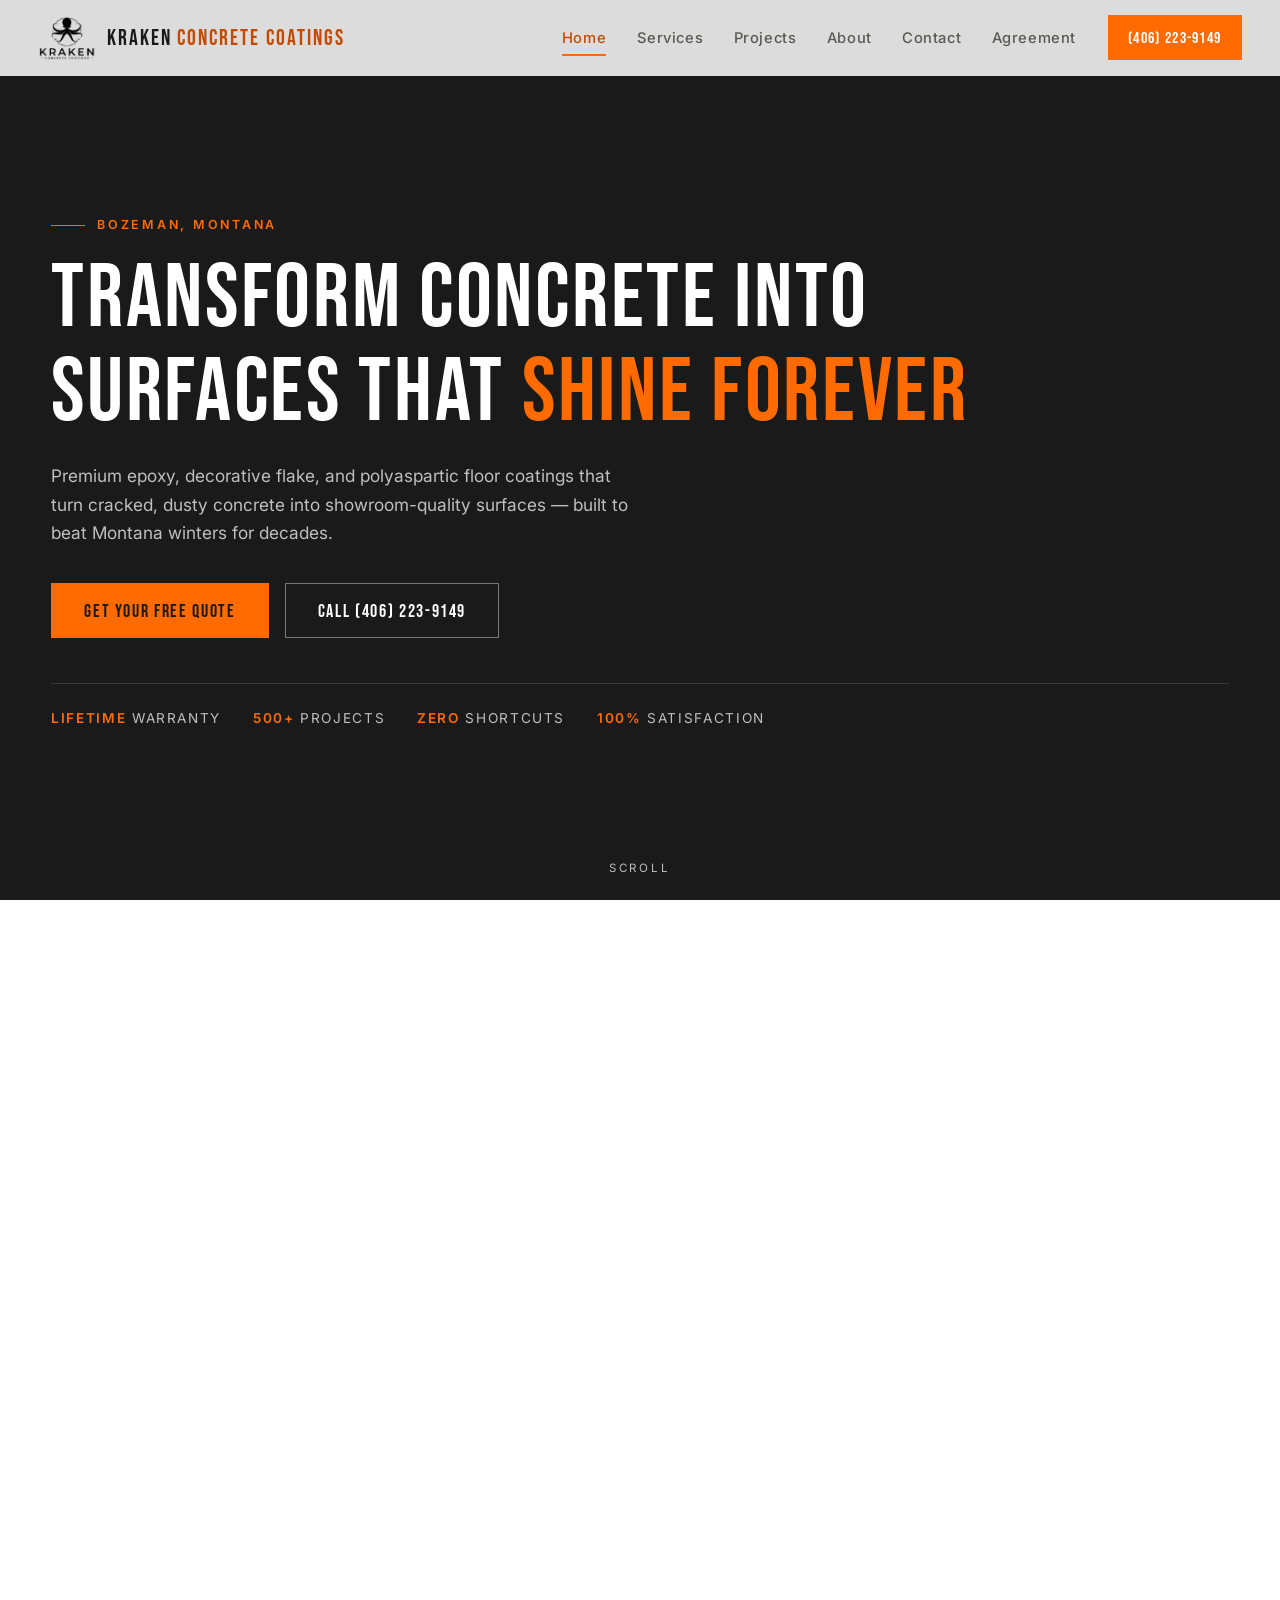
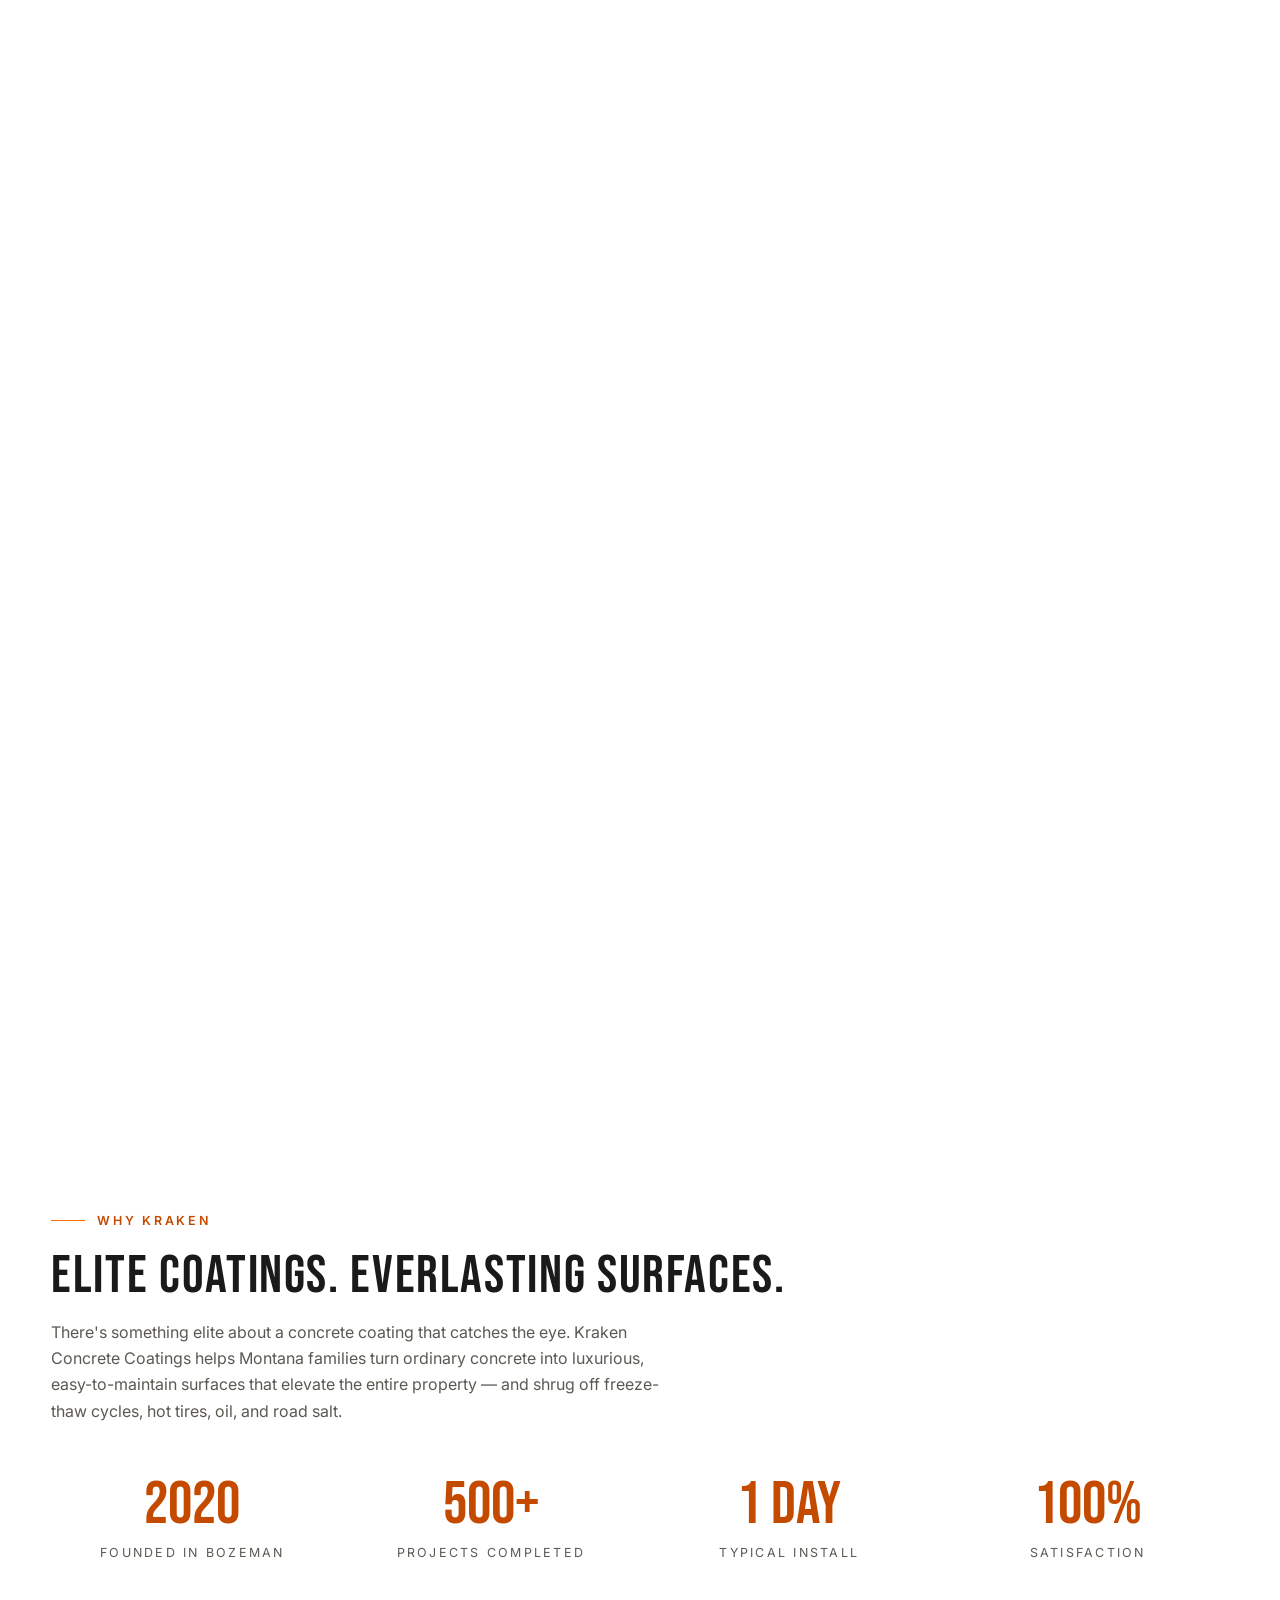
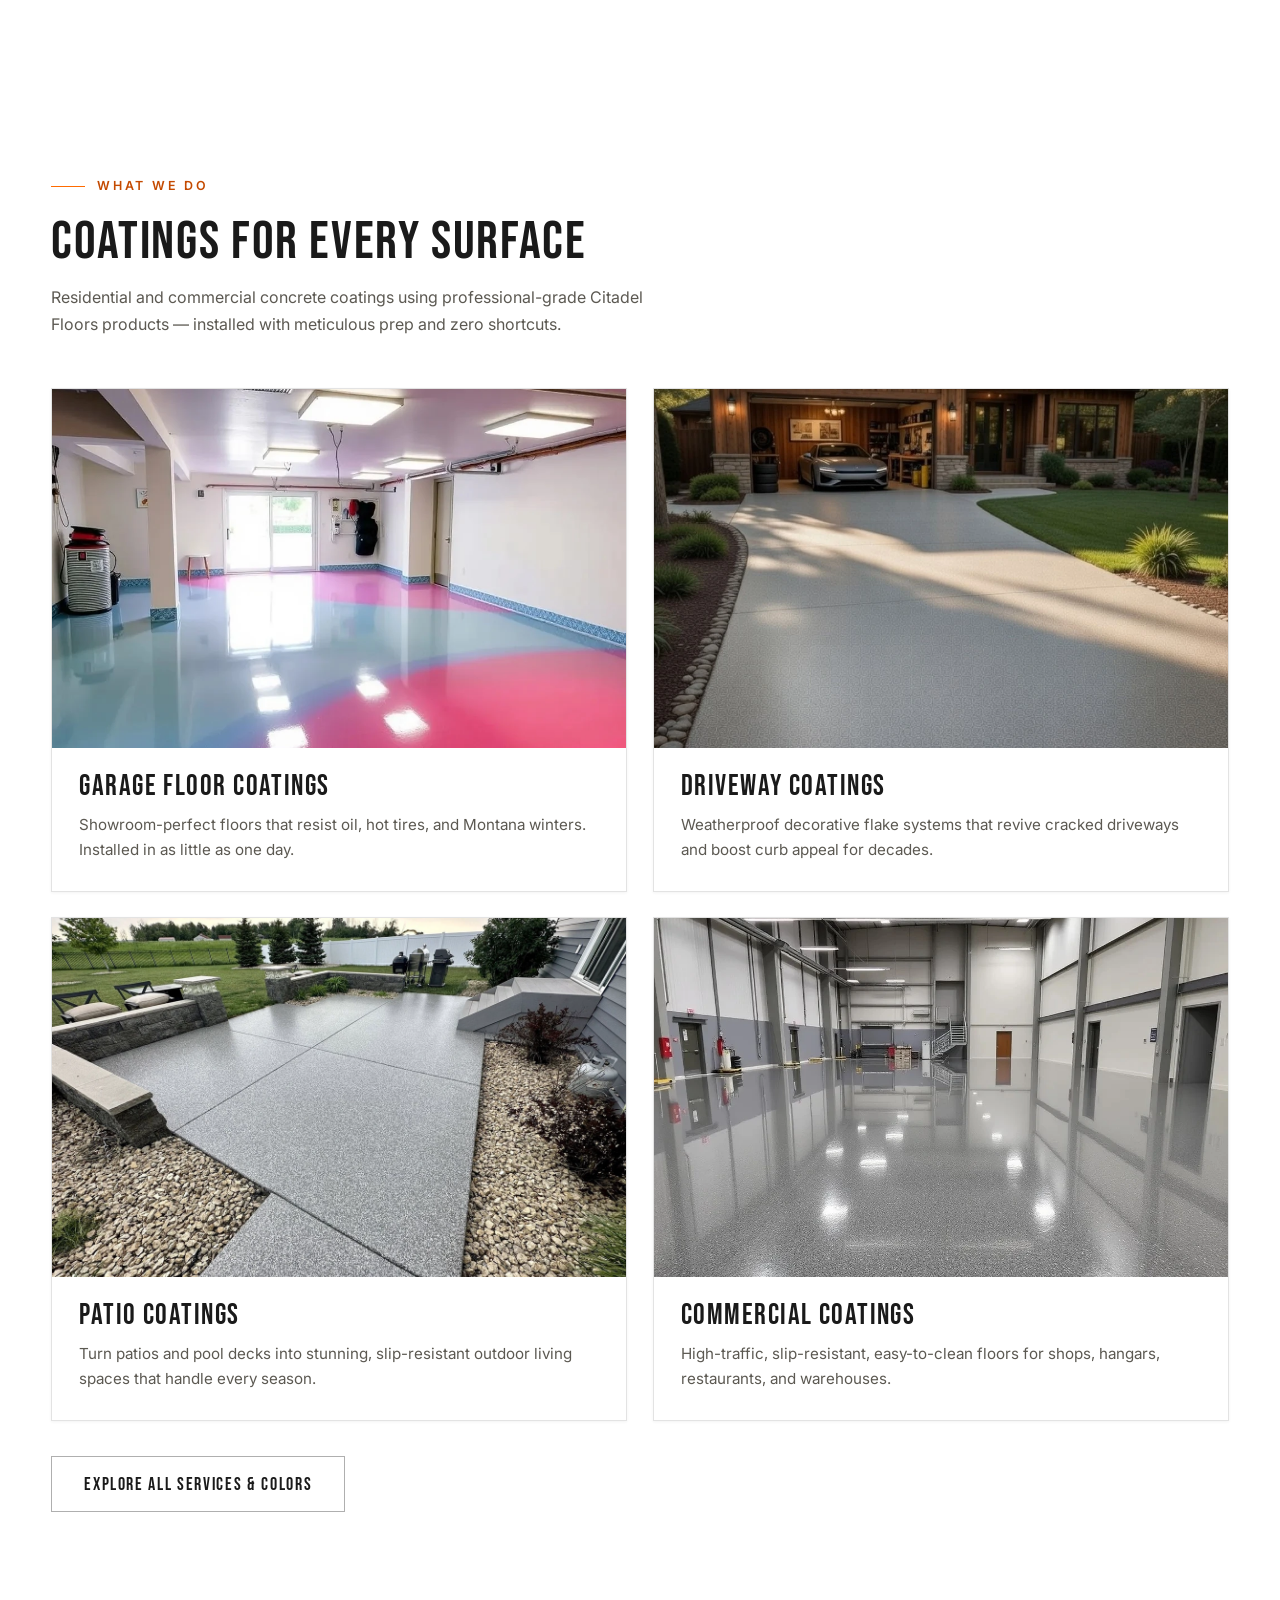
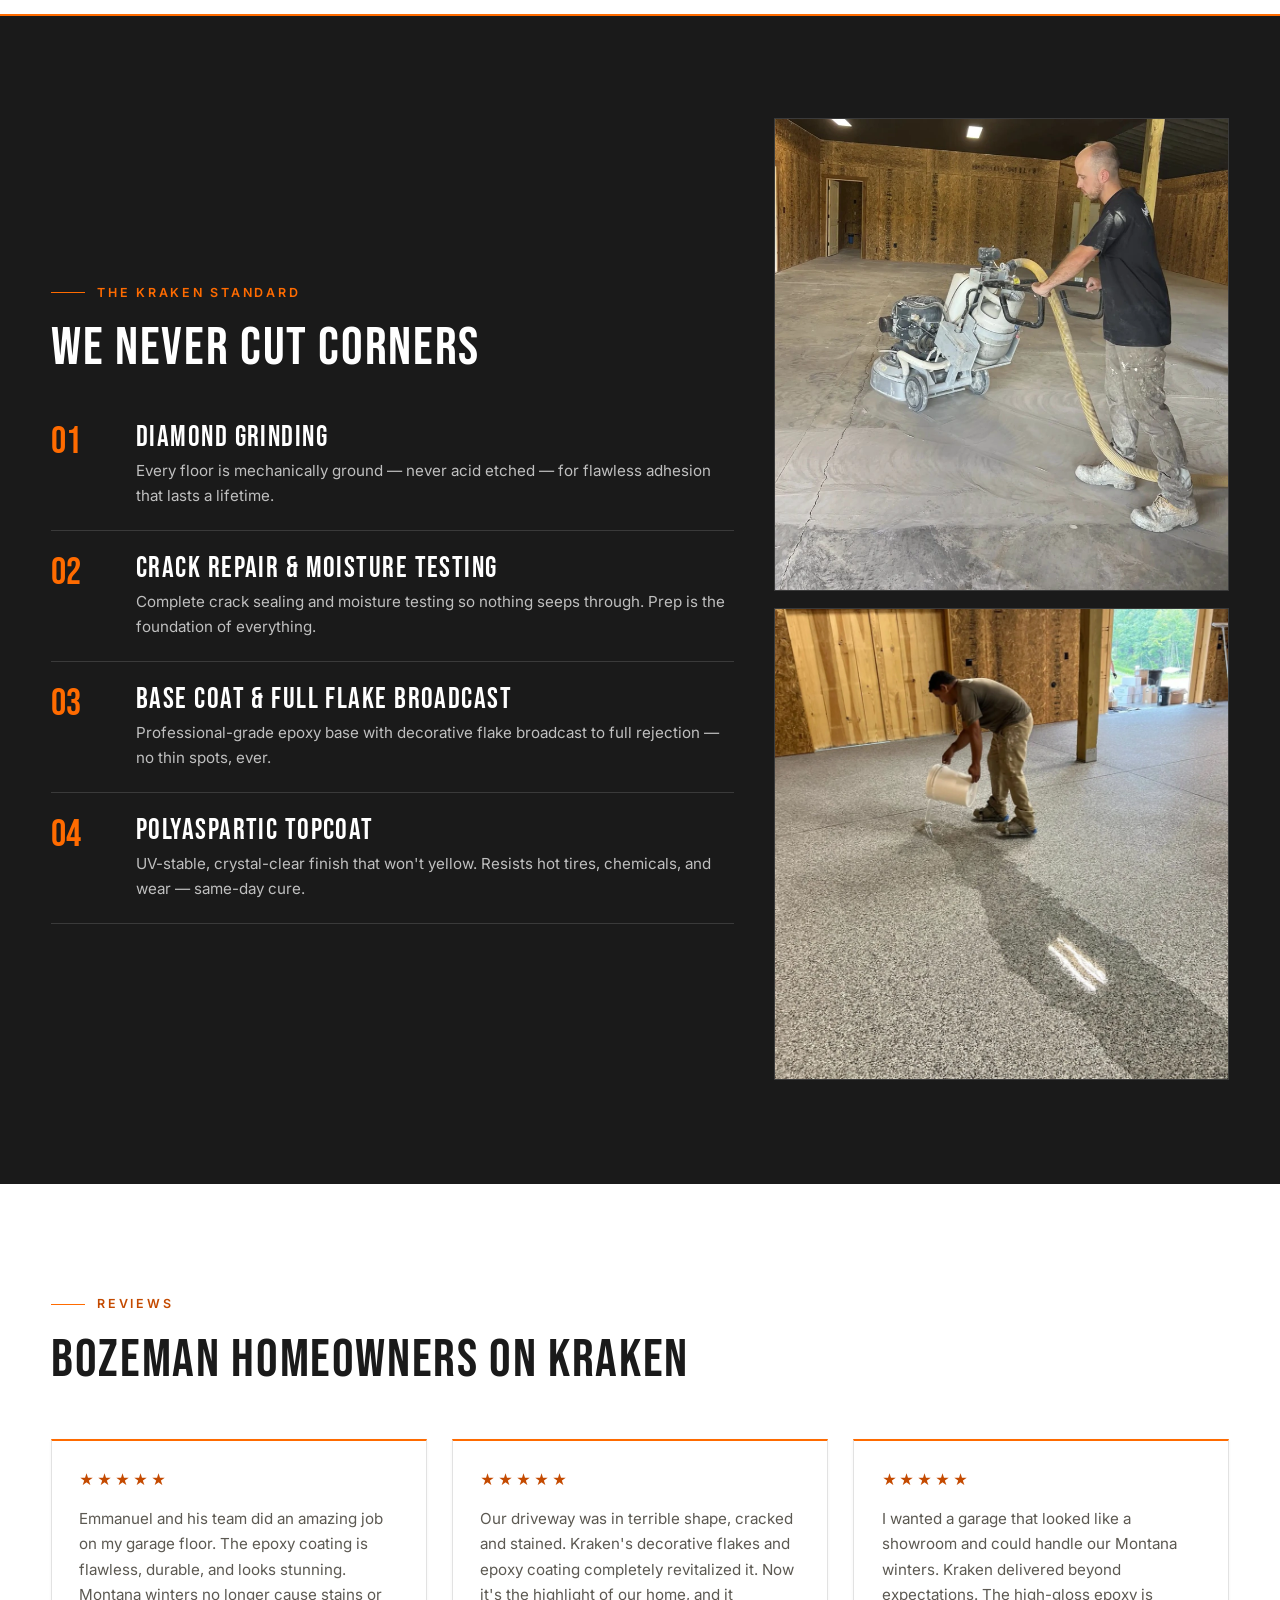
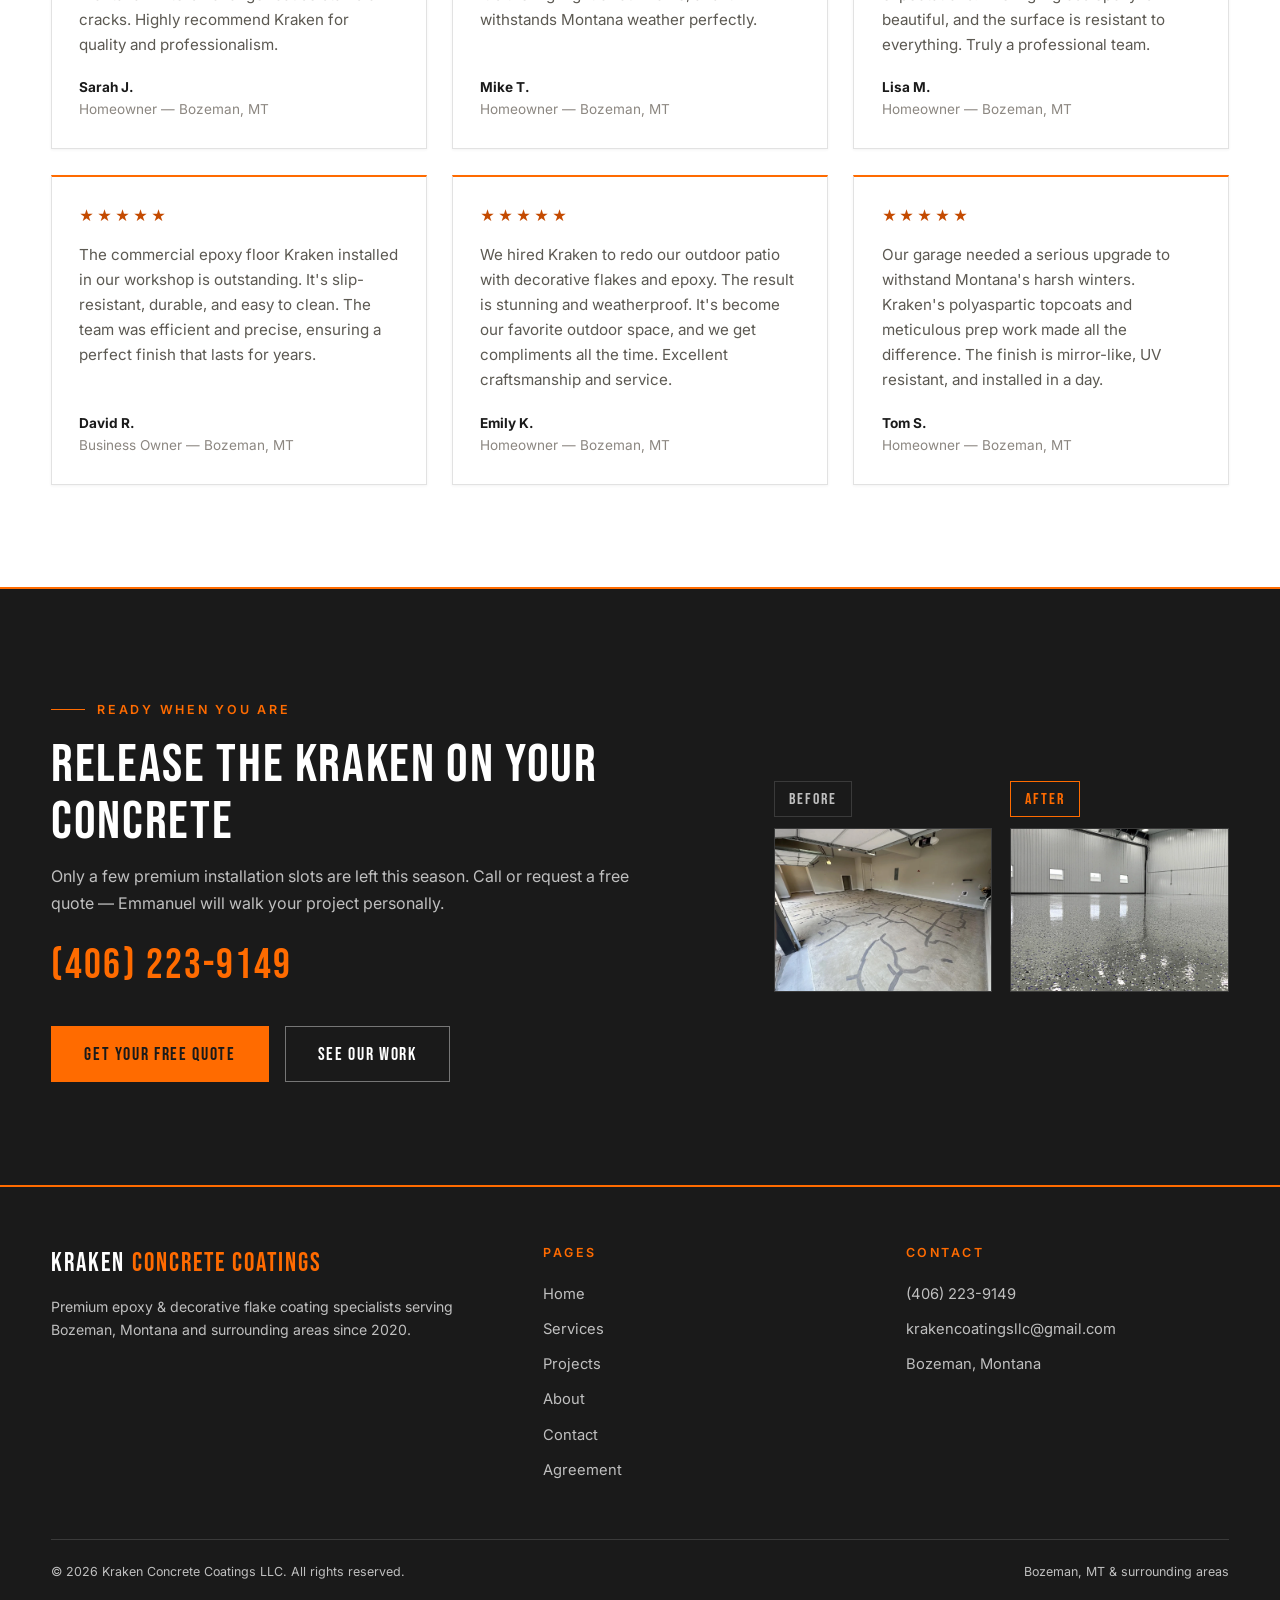
==== commit 6572e326: "Add the one-page garage job agreement. Customers can see the work, pick a real Kraken color, and sig" ====
--- a/index.html
+++ b/index.html
@@ -11,7 +11,7 @@
   <link rel="preconnect" href="https://fonts.googleapis.com">
   <link rel="preconnect" href="https://fonts.gstatic.com" crossorigin>
   <link href="https://fonts.googleapis.com/css2?family=Bebas+Neue&family=Inter:wght@400;500;600&display=swap" rel="stylesheet">
-  <link rel="stylesheet" href="assets/style.css?v=20260928-a11y-cls-video">
+  <link rel="stylesheet" href="assets/style.css?v=20260928-form-failure-visible">
 
   <meta property="og:type" content="website">
   <meta property="og:site_name" content="Kraken Concrete Coatings">
@@ -78,6 +78,7 @@
         <li><a href="projects.html">Projects</a></li>
         <li><a href="about.html">About</a></li>
         <li><a href="contact.html">Contact</a></li>
+        <li><a href="agreement.html">Agreement</a></li>
       </ul>
     </nav>
     <a class="nav-cta" href="tel:+14062239149">(406) 223-9149</a>
@@ -287,6 +288,7 @@
           <li><a href="projects.html">Projects</a></li>
           <li><a href="about.html">About</a></li>
           <li><a href="contact.html">Contact</a></li>
+          <li><a href="agreement.html">Agreement</a></li>
         </ul>
       </div>
       <div>
@@ -305,7 +307,7 @@
   </div>
 </footer>
 
-<script src="assets/nav.js?v=20260928-a11y-cls-video"></script>
+<script src="assets/nav.js?v=20260928-form-failure-visible"></script>
 <script>
 (function () {
   var section = document.getElementById('heroScroll');
--- a/assets/style.css
+++ b/assets/style.css
@@ -780,6 +780,19 @@
 .form-thanks h3 { color: var(--gold-text); margin-bottom: 0.4rem; }
 .form-thanks p { margin: 0 auto; }
 
+/* Shown only when a lead genuinely failed to send. Deliberately NOT brand orange —
+   a failure must not look like the success panel. #B3261E is 5.9:1 on white. */
+.form-error {
+  border: 1px solid #B3261E;
+  background: rgba(179, 38, 30, 0.07);
+  padding: 2.2rem;
+  text-align: center;
+  margin-bottom: 1.2rem;
+}
+.form-error h3 { color: #B3261E; margin-bottom: 0.4rem; }
+.form-error p { margin: 0 auto; }
+.form-error a { color: #B3261E; text-decoration: underline; font-weight: 600; }
+
 .contact-info-list { list-style: none; }
 .contact-info-list li {
   padding: 1.1rem 0;
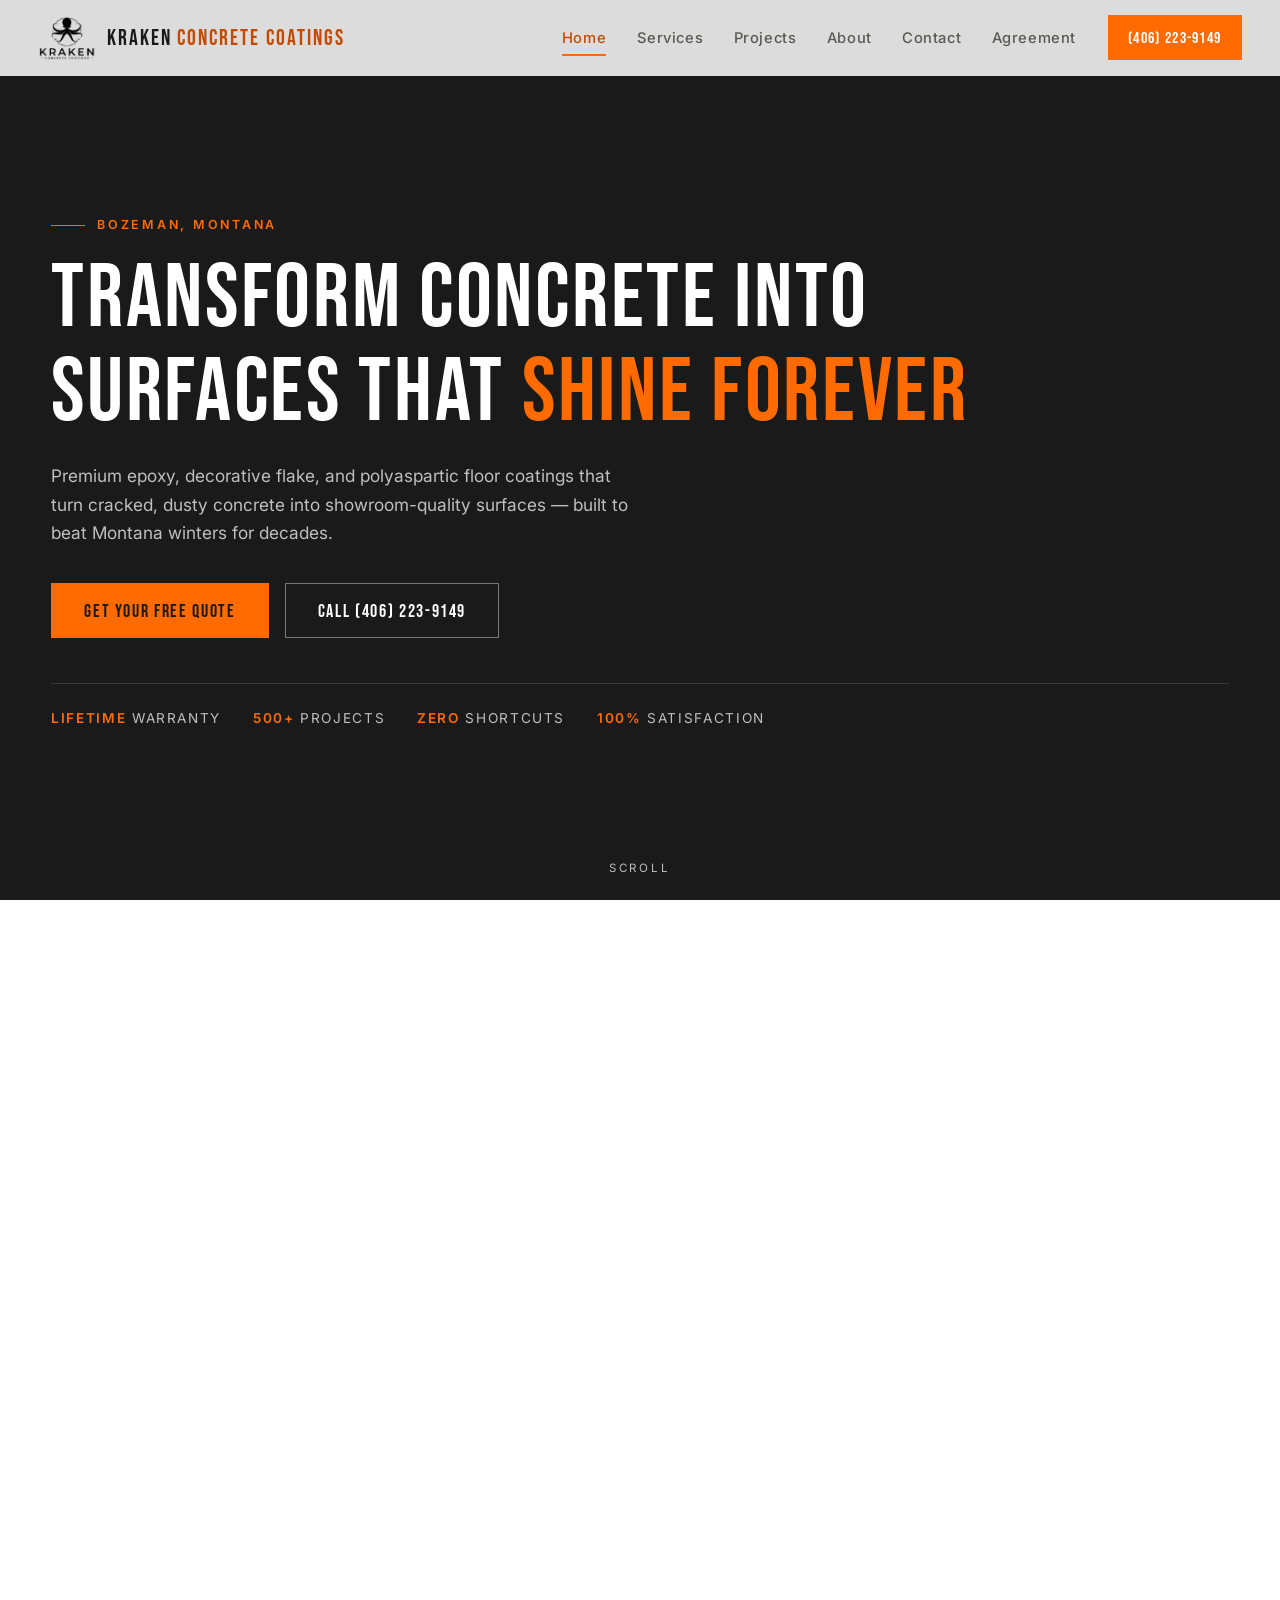
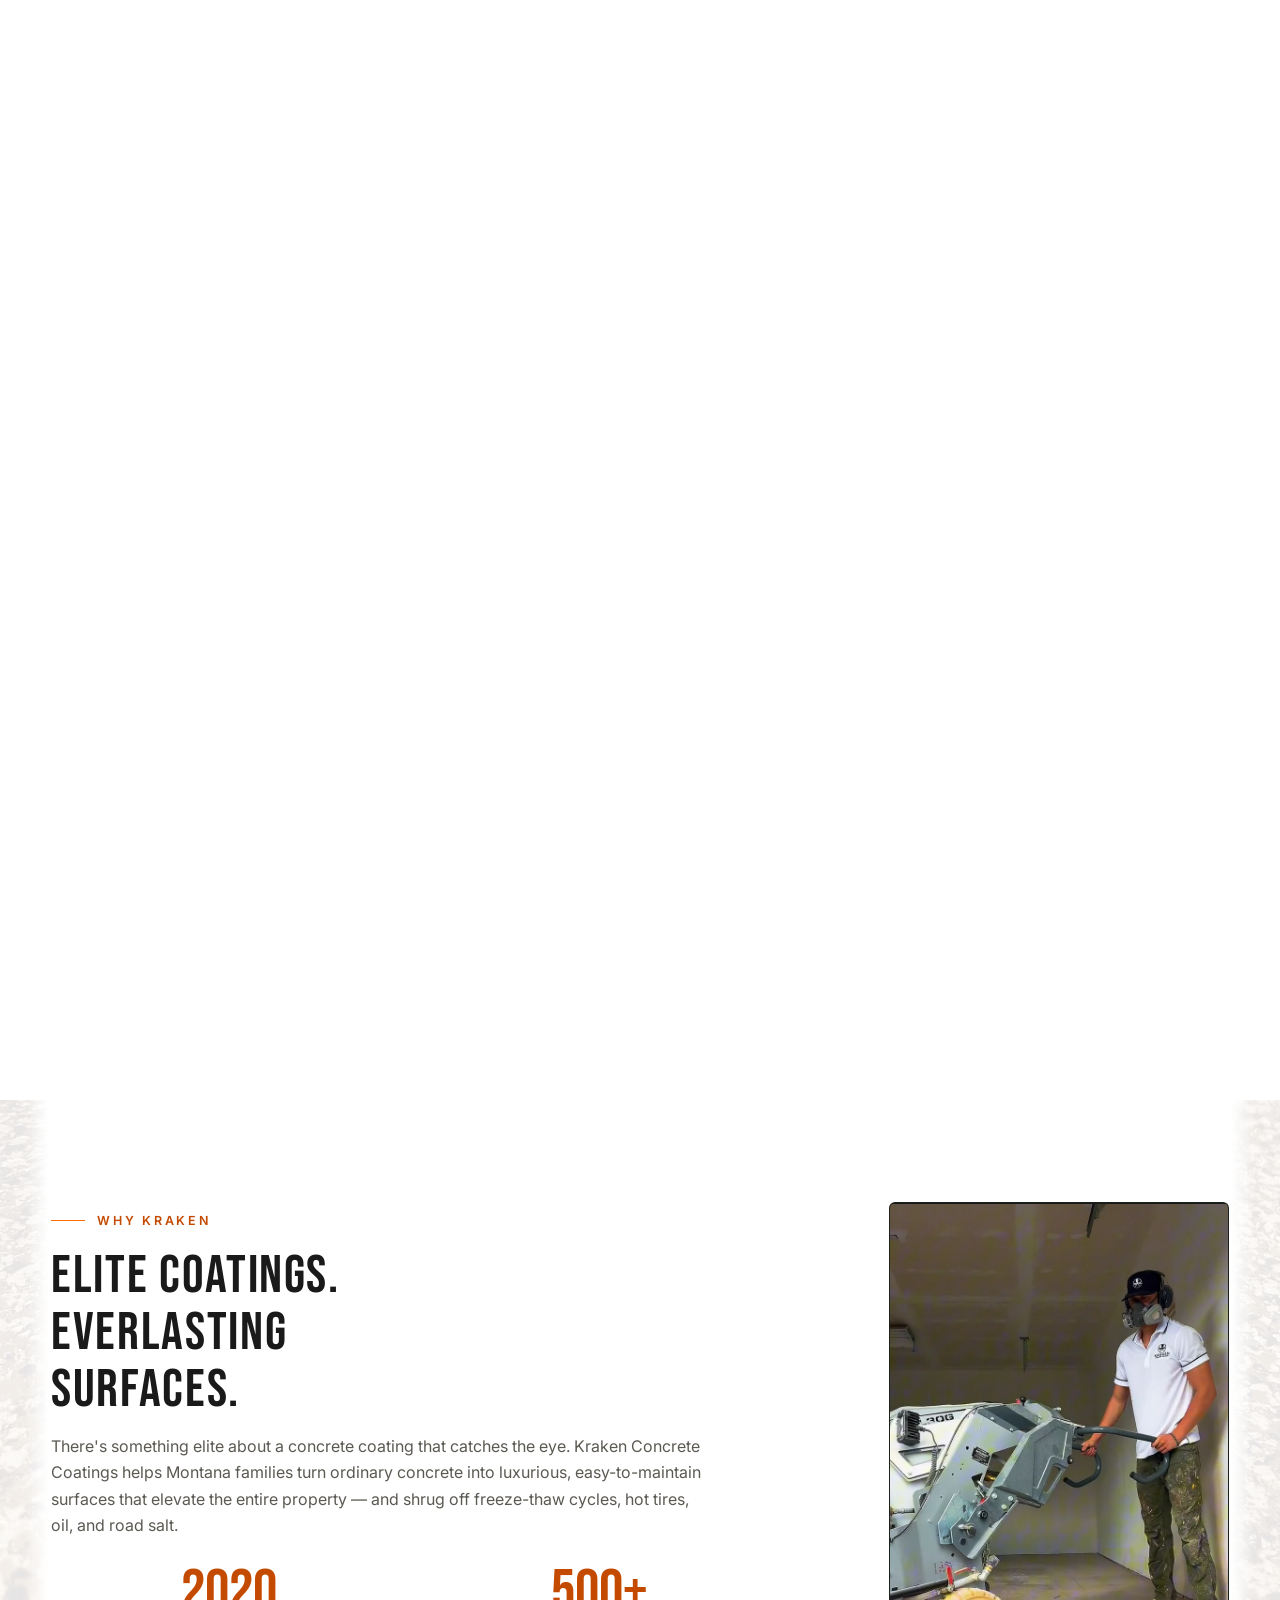
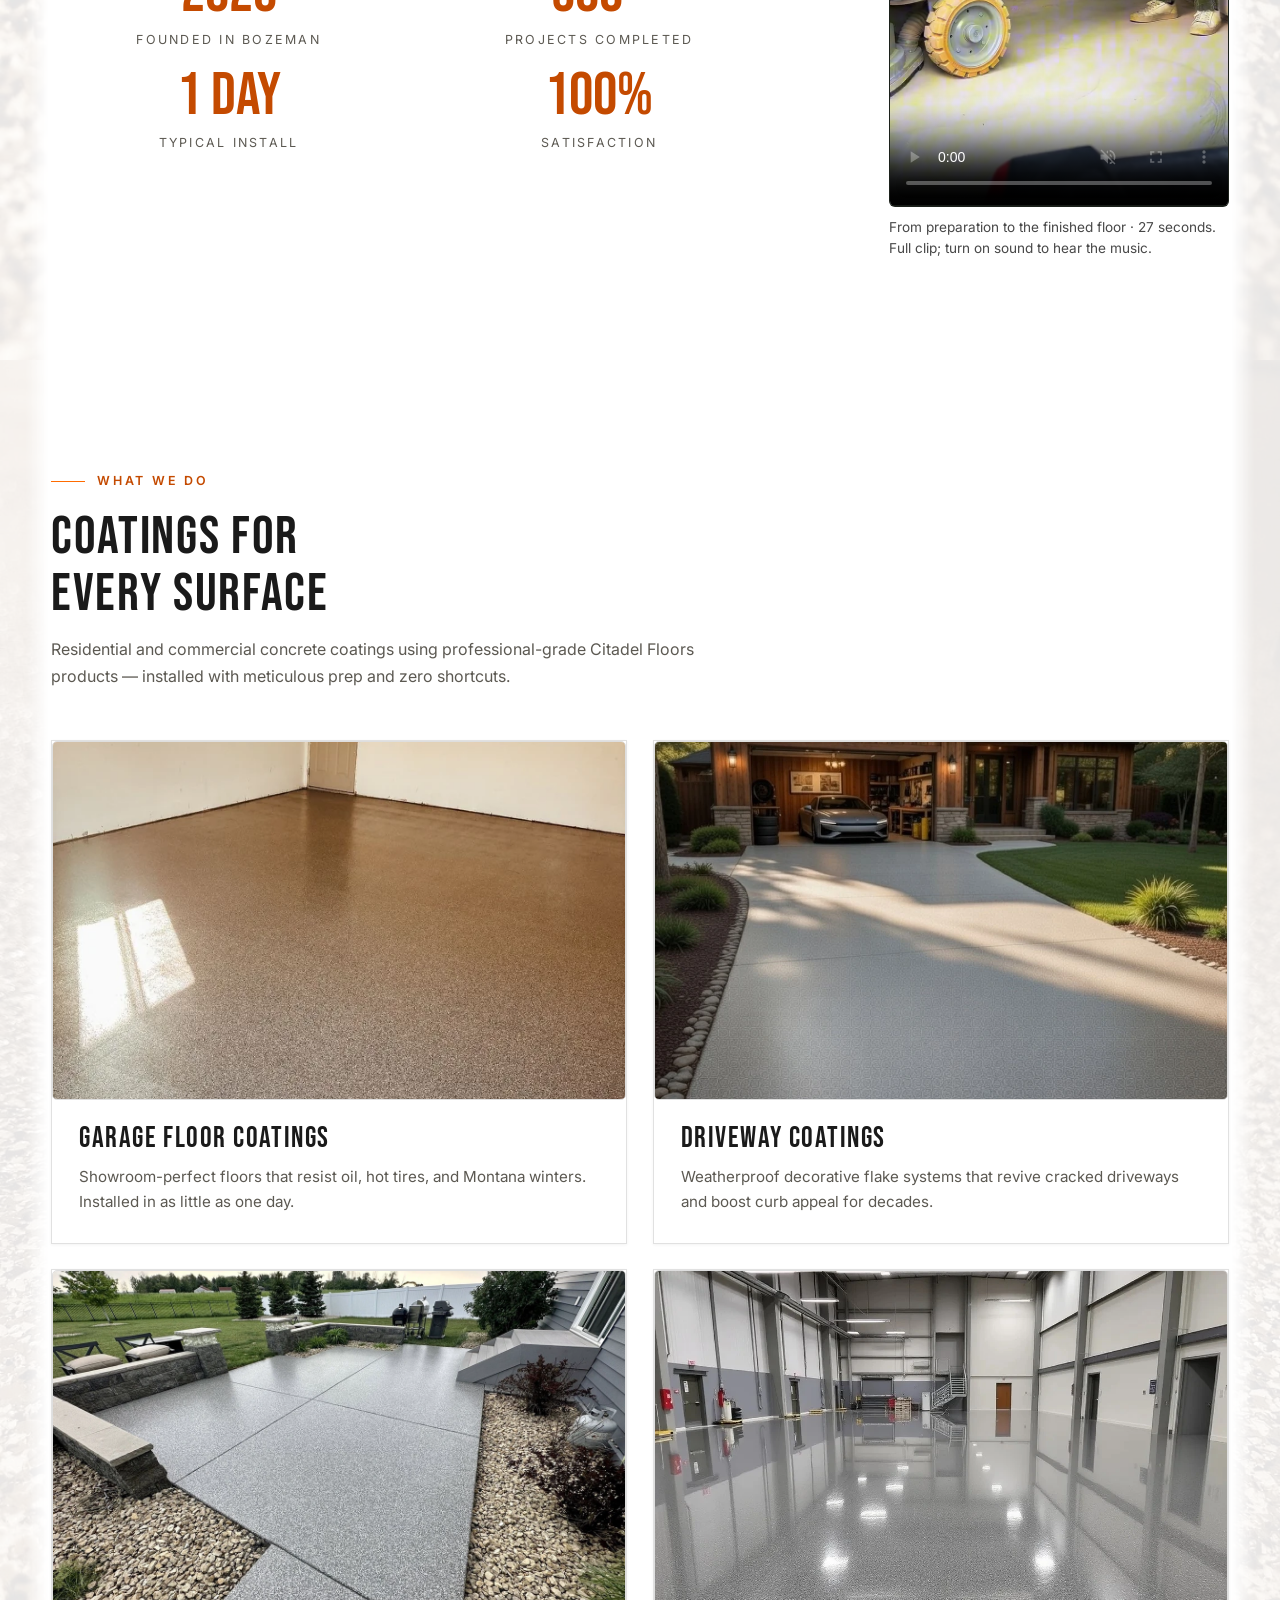
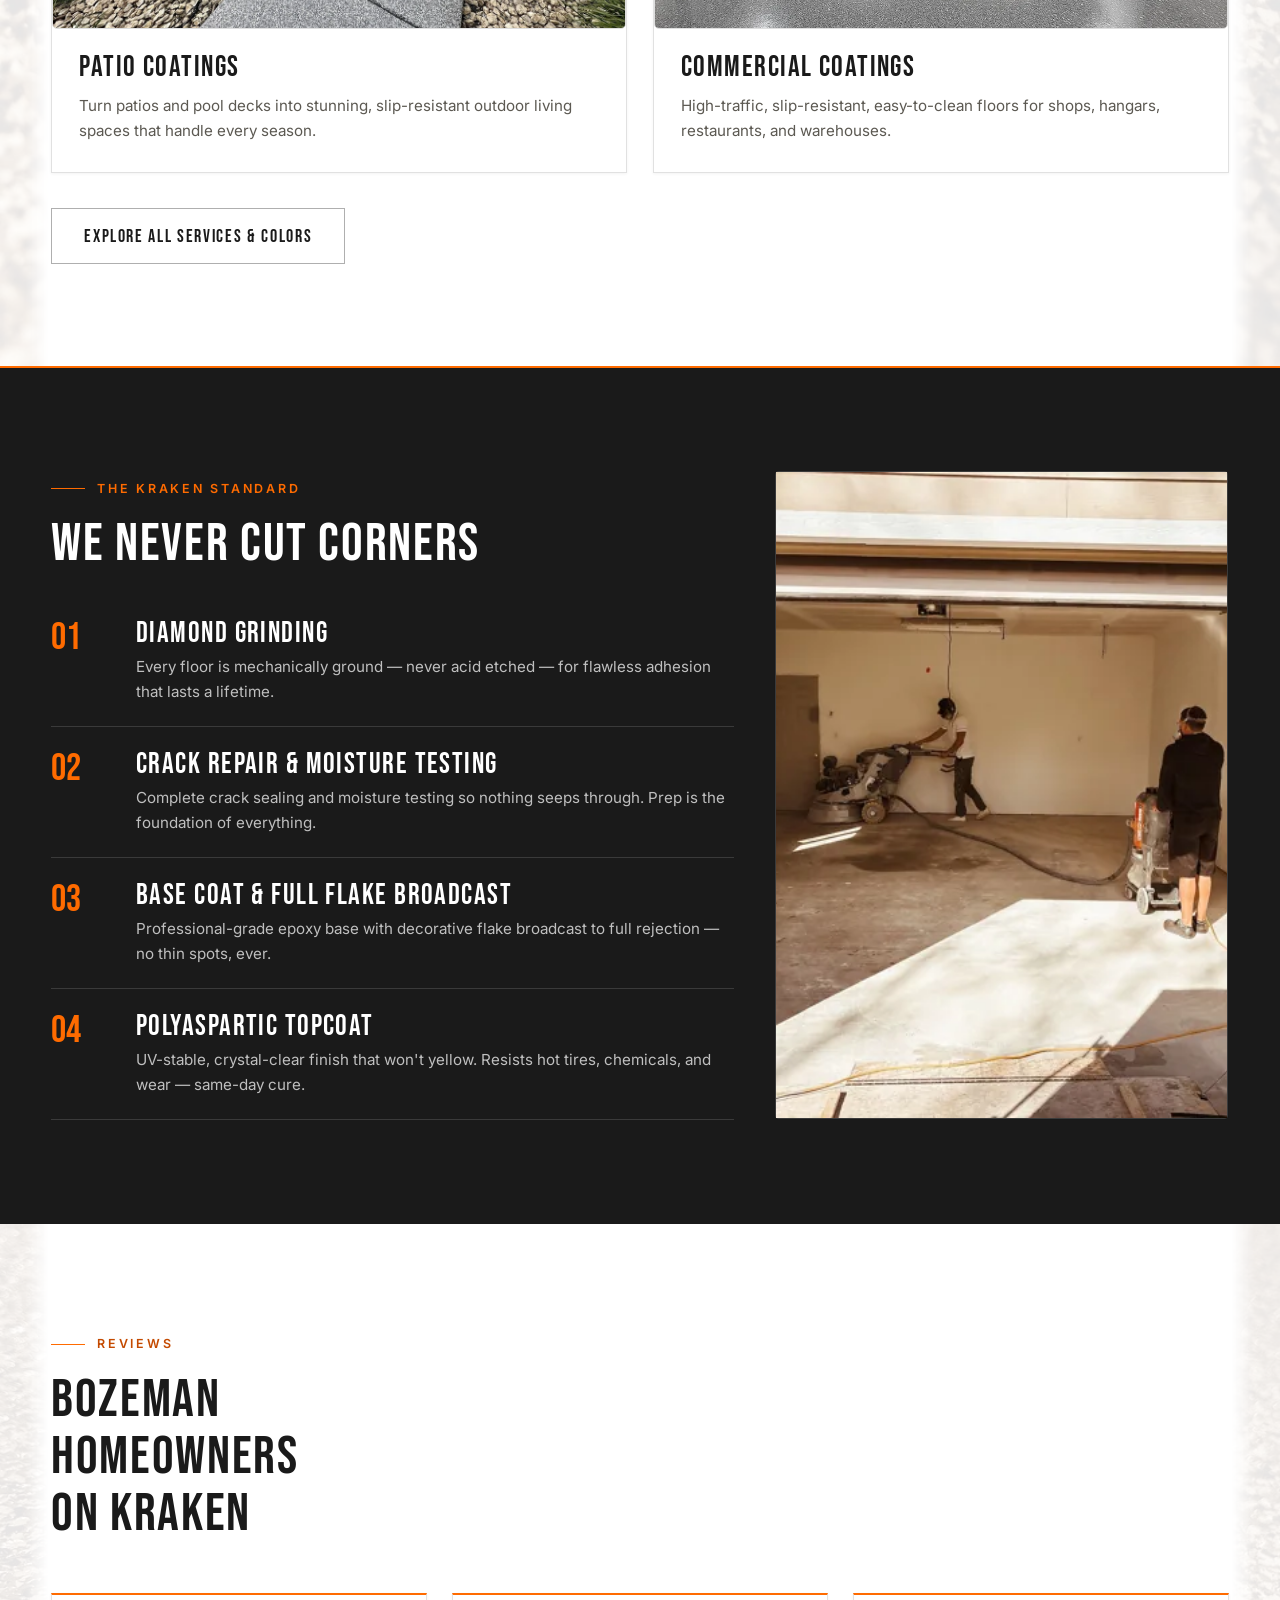
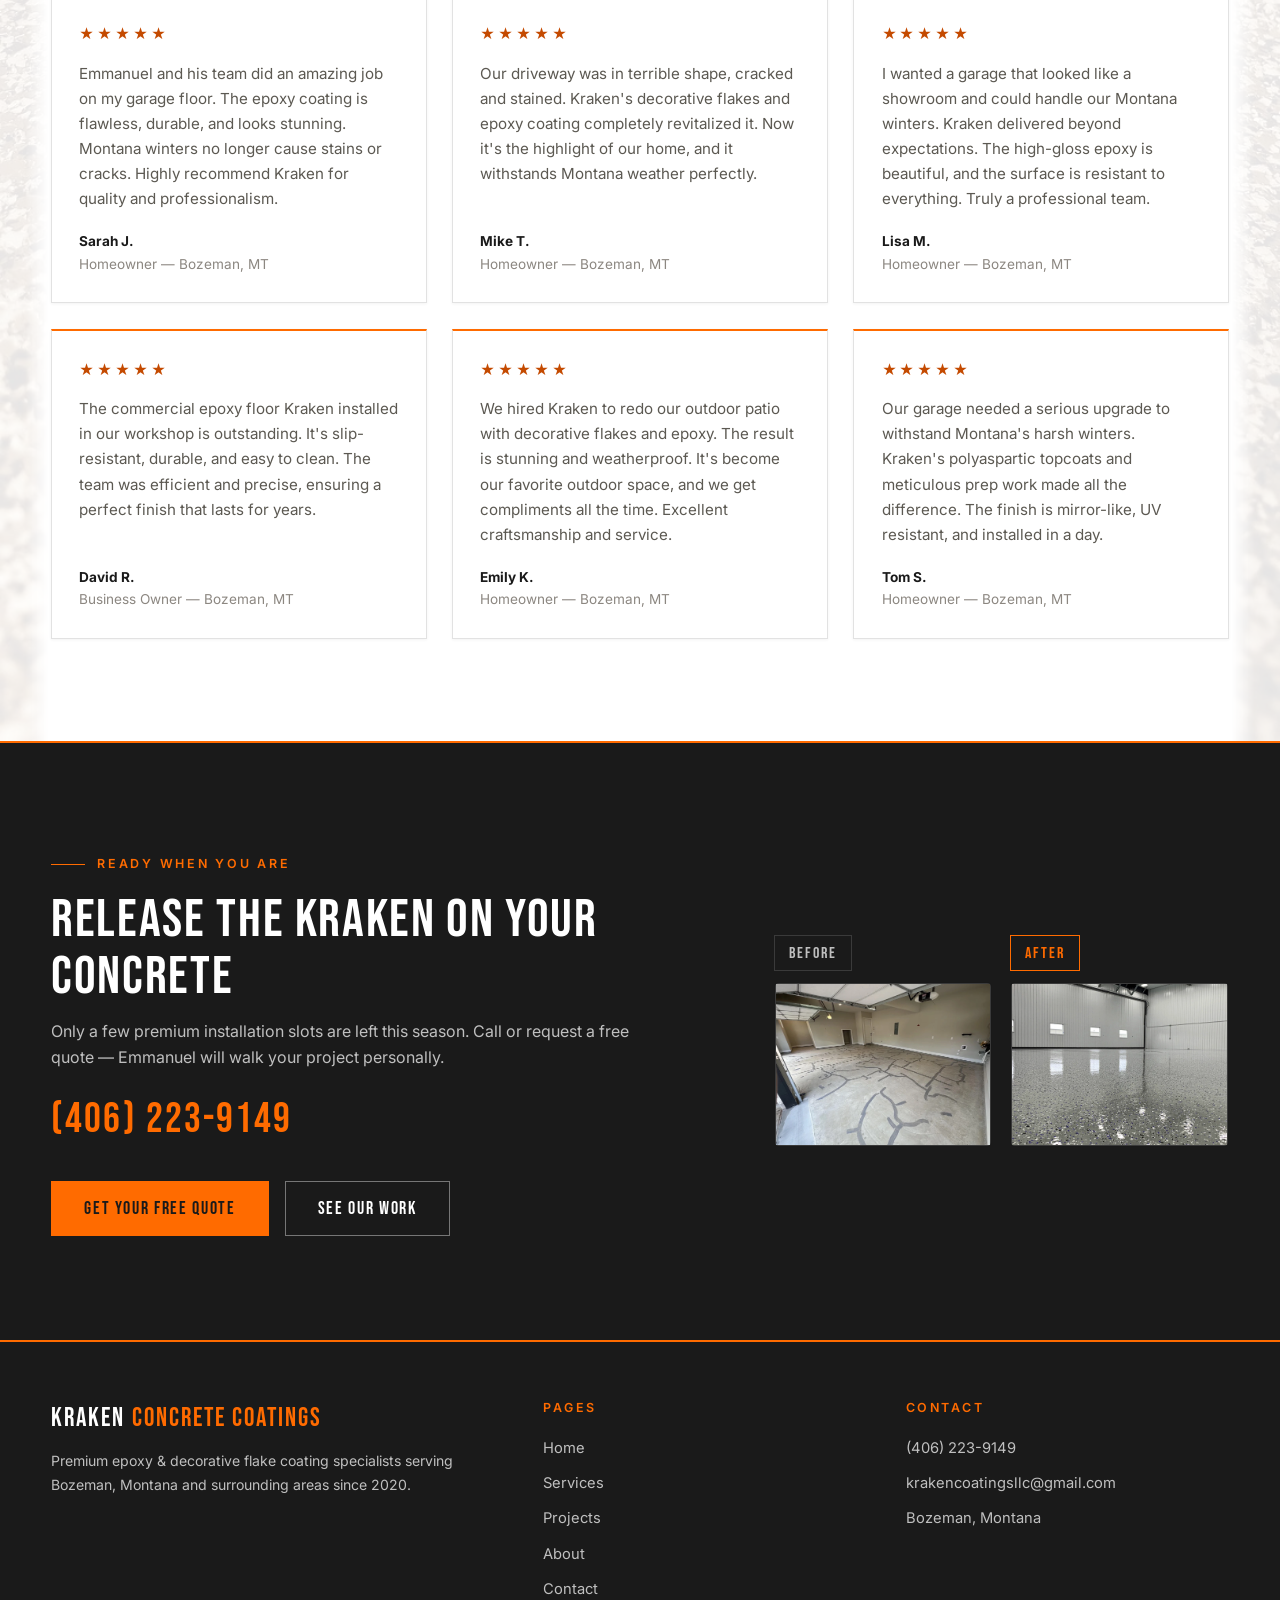
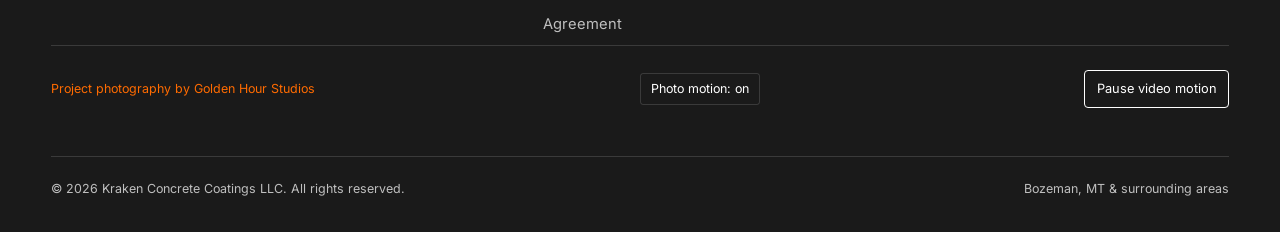
==== commit d04fffb1: "Refresh Kraken website and agreement with real project photography" ====
--- a/index.html
+++ b/index.html
@@ -54,8 +54,10 @@
     ]
   }
   </script>
+<link rel="stylesheet" href="assets/photo-polish.css?v=20261029-final-layout">
+<link rel="stylesheet" href="assets/project-video.css">
 </head>
-<body>
+<body class="photo-story-layout">
 
 <header class="nav">
   <div class="nav-inner">
@@ -115,7 +117,7 @@
   </div>
 
   <!-- ELITE HOOK + STATS -->
-  <section>
+  <section class="project-feature photo-margin-texture">
     <div class="container">
       <div class="section-head reveal">
         <span class="kicker">Why Kraken</span>
@@ -128,11 +130,12 @@
         <div class="stat"><div class="num">1 Day</div><div class="lbl">Typical Install</div></div>
         <div class="stat"><div class="num">100%</div><div class="lbl">Satisfaction</div></div>
       </div>
+      <figure class="project-video"><video data-project-video controls muted playsinline preload="metadata" poster="assets/video/kraken-process-7755740a-poster.webp" aria-label="From preparation to the finished floor · 27 seconds"><source src="assets/video/kraken-process-7755740a.mp4" type="video/mp4"></video><figcaption>From preparation to the finished floor · 27 seconds. Full clip; turn on sound to hear the music.</figcaption></figure>
     </div>
   </section>
 
   <!-- SERVICES PREVIEW -->
-  <section>
+  <section class="photo-margin-texture">
     <div class="container">
       <div class="section-head reveal">
         <span class="kicker">What We Do</span>
@@ -141,28 +144,28 @@
       </div>
       <div class="grid-2">
         <a class="card service-card reveal" href="services.html#garage">
-          <figure><picture><source srcset="assets/img/garage-two-tone.webp" type="image/webp"><img src="assets/img/garage-two-tone.jpg" alt="Glossy epoxy garage floor coating" loading="lazy" width="1024" height="1024"></picture></figure>
+          <figure><picture class="photo-frame" data-photo-motion data-motion="push"><img src="assets/img/golden-hour/5656.webp" srcset="assets/img/golden-hour/5656-small.webp 640w, assets/img/golden-hour/5656.webp 1116w" sizes="(max-width: 640px) 94vw, (max-width: 1000px) 48vw, 600px" alt="Finished decorative flake floor in a Kraken garage project" loading="lazy" decoding="async" width="1116" height="1488"></picture></figure>
           <div class="body">
             <h3>Garage Floor Coatings</h3>
             <p>Showroom-perfect floors that resist oil, hot tires, and Montana winters. Installed in as little as one day.</p>
           </div>
         </a>
         <a class="card service-card reveal" href="services.html#driveway">
-          <figure><picture><source srcset="assets/img/full-driveway.webp" type="image/webp"><img src="assets/img/full-driveway.jpg" alt="Decorative flake driveway coating" loading="lazy" width="933" height="1400"></picture></figure>
+          <figure><picture class="photo-frame" data-photo-motion data-motion="push"><source srcset="assets/img/full-driveway.webp" type="image/webp"><img src="assets/img/full-driveway.jpg" alt="Decorative flake driveway coating" loading="lazy" width="933" height="1400"></picture></figure>
           <div class="body">
             <h3>Driveway Coatings</h3>
             <p>Weatherproof decorative flake systems that revive cracked driveways and boost curb appeal for decades.</p>
           </div>
         </a>
         <a class="card service-card reveal" href="services.html#patio">
-          <figure><picture><source srcset="assets/img/backyard-patio.webp" type="image/webp"><img src="assets/img/backyard-patio.jpg" alt="Coated backyard concrete patio" loading="lazy" width="1600" height="1200"></picture></figure>
+          <figure><picture class="photo-frame" data-photo-motion data-motion="push"><source srcset="assets/img/backyard-patio.webp" type="image/webp"><img src="assets/img/backyard-patio.jpg" alt="Coated backyard concrete patio" loading="lazy" width="1600" height="1200"></picture></figure>
           <div class="body">
             <h3>Patio Coatings</h3>
             <p>Turn patios and pool decks into stunning, slip-resistant outdoor living spaces that handle every season.</p>
           </div>
         </a>
         <a class="card service-card reveal" href="services.html#commercial">
-          <figure><picture><source srcset="assets/img/warehouse-flake.webp" type="image/webp"><img src="assets/img/warehouse-flake.jpg" alt="Commercial flake epoxy floor in a warehouse" loading="lazy" width="1024" height="768"></picture></figure>
+          <figure><picture class="photo-frame" data-photo-motion data-motion="push"><source srcset="assets/img/warehouse-flake.webp" type="image/webp"><img src="assets/img/warehouse-flake.jpg" alt="Commercial flake epoxy floor in a warehouse" loading="lazy" width="1024" height="768"></picture></figure>
           <div class="body">
             <h3>Commercial Coatings</h3>
             <p>High-traffic, slip-resistant, easy-to-clean floors for shops, hangars, restaurants, and warehouses.</p>
@@ -196,15 +199,14 @@
           </div>
         </div>
       </div>
-      <div class="reveal">
-        <picture><source srcset="assets/img/process-grind.webp" type="image/webp"><img src="assets/img/process-grind.jpg" alt="Kraken crew diamond grinding a concrete floor" loading="lazy" style="margin-bottom:1.1rem" width="1157" height="1200"></picture>
-        <picture><source srcset="assets/img/process-flake.webp" type="image/webp"><img src="assets/img/process-flake.jpg" alt="Kraken crew broadcasting decorative flake into epoxy" loading="lazy" width="1157" height="1200"></picture>
+      <div class="reveal single-process-photo">
+        <picture class="photo-frame" data-photo-motion data-motion="push"><img src="assets/img/golden-hour/5375.webp" srcset="assets/img/golden-hour/5375-small.webp 640w, assets/img/golden-hour/5375.webp 1440w" sizes="(max-width: 640px) 94vw, (max-width: 1000px) 48vw, 600px" alt="Kraken crew preparing a garage floor" loading="lazy" decoding="async" width="1440" height="1080"></picture>
       </div>
     </div>
   </section>
 
   <!-- REVIEWS -->
-  <section>
+  <section class="photo-margin-texture">
     <div class="container">
       <div class="section-head reveal">
         <span class="kicker">Reviews</span>
@@ -261,11 +263,11 @@
       <div class="reveal ba-pair">
         <figure>
           <span class="tag">Before</span>
-          <picture><source srcset="assets/img/before-cracked-garage.webp" type="image/webp"><img src="assets/img/before-cracked-garage.jpg" alt="Bare concrete garage floor before coating" loading="lazy" width="1080" height="810"></picture>
+          <picture class="photo-frame" data-photo-motion data-motion="push"><source srcset="assets/img/before-cracked-garage.webp" type="image/webp"><img src="assets/img/before-cracked-garage.jpg" alt="Bare concrete garage floor before coating" loading="lazy" width="1080" height="810"></picture>
         </figure>
         <figure>
           <span class="tag after">After</span>
-          <picture><source srcset="assets/img/aviation-hangar.webp" type="image/webp"><img src="assets/img/aviation-hangar.jpg" alt="Finished gray flake epoxy floor after Kraken install" loading="lazy" width="1600" height="1088"></picture>
+          <picture class="photo-frame" data-photo-motion data-motion="push"><source srcset="assets/img/aviation-hangar.webp" type="image/webp"><img src="assets/img/aviation-hangar.jpg" alt="Finished gray flake epoxy floor after Kraken install" loading="lazy" width="1600" height="1088"></picture>
         </figure>
       </div>
     </div>
@@ -300,6 +302,7 @@
         </ul>
       </div>
     </div>
+    <div class="photo-review-controls"><a href="https://michellephotography56.zenfoliosite.com/kraken-concrete-coatings" target="_blank" rel="noopener">Project photography by Golden Hour Studios</a><button type="button" data-photo-motion-toggle aria-pressed="false">Pause photo motion</button><button type="button" data-video-motion-toggle>Pause video motion</button></div>
     <div class="legal">
       <span>© 2026 Kraken Concrete Coatings LLC. All rights reserved.</span>
       <span>Bozeman, MT &amp; surrounding areas</span>
@@ -351,5 +354,7 @@
   });
 })();
 </script>
+<script src="assets/photo-polish.js?v=20261029-original-flow" defer></script>
+<script src="assets/project-video.js" defer></script>
 </body>
 </html>
--- a/assets/photo-polish.css
+++ b/assets/photo-polish.css
@@ -0,0 +1,282 @@
+/* Quiet editorial polish for below-hero content and its photo frames. */
+body.photo-story-layout main > section.photo-margin-texture {
+  position: relative;
+  isolation: isolate;
+}
+
+body.photo-story-layout main > section.photo-margin-texture::before {
+  content: "";
+  position: absolute;
+  inset: 0;
+  z-index: -1;
+  pointer-events: none;
+  background-image: url("img/golden-hour/5660.webp");
+  background-repeat: no-repeat;
+  background-size: cover;
+  background-position: center bottom;
+  opacity: 0.1;
+  -webkit-mask-image: linear-gradient(to right, #000 0, #000 2%, transparent 3.8%, transparent 96.2%, #000 98%, #000 100%);
+  mask-image: linear-gradient(to right, #000 0, #000 2%, transparent 3.8%, transparent 96.2%, #000 98%, #000 100%);
+}
+
+body.photo-story-layout .about-journey-grid {
+  grid-template-columns: minmax(0, 0.92fr) minmax(0, 1.08fr);
+  align-items: stretch;
+}
+
+body.photo-story-layout .about-story-photo {
+  min-width: 0;
+  margin: 0;
+  overflow: hidden;
+  border: 1px solid var(--line-light);
+}
+
+body.photo-story-layout .about-story-photo .photo-frame {
+  display: block;
+  width: 100%;
+  overflow: hidden;
+}
+
+body.photo-story-layout .about-story-photo--prep .photo-frame { aspect-ratio: 3 / 4; }
+body.photo-story-layout .about-story-photo--rolling .photo-frame { aspect-ratio: 4 / 5; }
+
+body.photo-story-layout .about-story-photo .photo-frame > img {
+  display: block;
+  width: 100%;
+  height: 100%;
+  object-fit: cover;
+}
+
+body.photo-story-layout .about-story-photo--prep .photo-frame > img { object-position: 55% 42%; }
+body.photo-story-layout .about-story-photo--rolling .photo-frame > img { object-position: 50% 28%; }
+
+body.photo-story-layout .about-commitment-grid {
+  display: grid;
+  grid-template-columns: minmax(0, 1.1fr) minmax(0, 0.9fr);
+  gap: 1.6rem;
+  align-items: stretch;
+}
+
+body.photo-story-layout .about-commitment-cards {
+  display: grid;
+  grid-template-columns: 1fr;
+  gap: 1rem;
+}
+
+body.photo-story-layout .about-commitment-cards .card { height: 100%; }
+
+body.photo-story-layout .picker-preview .btn-row { gap: 0.7rem; }
+
+body.photo-story-layout #previewAgreementCta { text-align: center; }
+
+@media (max-width: 800px) {
+  body.photo-story-layout .about-journey-grid,
+  body.photo-story-layout .about-commitment-grid { grid-template-columns: 1fr; }
+  body.photo-story-layout .about-story-photo--prep .photo-frame { aspect-ratio: 3 / 4; }
+  body.photo-story-layout .about-story-photo--rolling .photo-frame { aspect-ratio: 4 / 5; }
+  body.photo-story-layout .about-story-photo--rolling .photo-frame > img { object-position: 50% 14%; }
+  body.photo-story-layout .about-commitment-cards { grid-template-columns: 1fr; }
+}
+
+main > section:not(.page-hero):not(.home-hero) .section-head h2,
+main > section:not(.page-hero):not(.home-hero) .section-title {
+  max-width: 19ch;
+  text-wrap: balance;
+}
+
+main > section:not(.page-hero):not(.home-hero) .section-head p,
+main > section:not(.page-hero):not(.home-hero) .section-intro {
+  max-width: 66ch;
+  line-height: 1.65;
+}
+
+main > section:not(.page-hero):not(.home-hero) :where(.service-card, .gallery-item, .project-card) {
+  border-color: rgba(26, 26, 26, 0.13);
+}
+
+picture.photo-frame[data-photo-motion] {
+  display: block;
+  position: relative;
+  max-width: 100%;
+  overflow: hidden;
+  border: 1px solid rgba(26, 26, 26, 0.14);
+  border-radius: 5px;
+  isolation: isolate;
+}
+
+picture.photo-frame[data-photo-motion] > img {
+  display: block;
+  width: 100%;
+  max-width: 100%;
+  transform: scale(1);
+  transform-origin: center;
+}
+
+.service-card figure > picture.photo-frame { height: 100%; }
+picture.photo-frame.photo-motion-active > img { will-change: transform; }
+.contact-project-photo { margin-top: 1.6rem; }
+.contact-project-photo figcaption { margin-top: .5rem; color: var(--ink-dim); font-size: .85rem; }
+
+body.photo-story-layout .contact-proof-pair {
+  display: grid;
+  grid-template-columns: minmax(0, 1fr) minmax(0, 1fr);
+  gap: 3rem;
+  align-items: stretch;
+  margin-top: 2.5rem;
+}
+
+body.photo-story-layout .contact-project-photo,
+body.photo-story-layout .contact-map-card {
+  height: 420px;
+  min-width: 0;
+  margin: 0;
+  overflow: hidden;
+  border: 1px solid var(--line-light);
+  border-radius: 5px;
+  background: var(--paper);
+}
+
+body.photo-story-layout .contact-project-photo {
+  display: flex;
+  flex-direction: column;
+}
+
+body.photo-story-layout .contact-project-photo .photo-frame {
+  flex: 1 1 auto;
+  width: 100%;
+  min-height: 0;
+  height: auto;
+  border: 0;
+  border-radius: 0;
+}
+
+body.photo-story-layout .contact-project-photo .photo-frame > img {
+  height: 100%;
+  object-fit: cover;
+  object-position: 50% 28%;
+}
+
+body.photo-story-layout .contact-project-photo figcaption {
+  flex: 0 0 auto;
+  margin: 0;
+  padding: 0.45rem 0.55rem;
+  line-height: 1.3;
+}
+
+body.photo-story-layout .contact-map-card {
+  display: flex;
+  flex-direction: column;
+}
+
+body.photo-story-layout .contact-map-open {
+  display: flex;
+  flex: 0 0 42px;
+  align-items: center;
+  justify-content: space-between;
+  gap: 0.6rem;
+  padding: 0 0.7rem;
+  border-bottom: 1px solid var(--line-light);
+  color: var(--ink);
+  font-size: 0.82rem;
+  font-weight: 600;
+  text-decoration: none;
+}
+
+body.photo-story-layout .contact-map-open:hover { color: var(--gold-text); }
+
+body.photo-story-layout .contact-map-open:focus-visible {
+  outline: 2px solid currentColor;
+  outline-offset: -3px;
+}
+
+body.photo-story-layout .contact-map-card .map-embed {
+  flex: 1 1 auto;
+  width: 100%;
+  height: auto;
+  min-height: 0;
+  border: 0;
+}
+
+@media (max-width: 800px) {
+  body.photo-story-layout .contact-proof-pair { grid-template-columns: 1fr; gap: 1.25rem; }
+
+  body.photo-story-layout .contact-project-photo {
+    height: auto;
+  }
+
+  body.photo-story-layout .contact-project-photo .photo-frame {
+    flex: none;
+    aspect-ratio: 3 / 4;
+  }
+
+  body.photo-story-layout .contact-project-photo .photo-frame > img {
+    height: 100%;
+  }
+
+  body.photo-story-layout .contact-map-card { height: 360px; }
+}
+
+picture.photo-frame[data-photo-motion][data-motion="pan"].photo-motion-active > img {
+  animation: kraken-photo-pan 3s cubic-bezier(0.22, 0.61, 0.36, 1) both;
+}
+
+picture.photo-frame[data-photo-motion][data-motion="push"].photo-motion-active > img {
+  animation: kraken-photo-push 3s cubic-bezier(0.22, 0.61, 0.36, 1) both;
+}
+
+@keyframes kraken-photo-pan {
+  from { transform: scale(1.045) translate3d(-0.6%, 0, 0); }
+  to { transform: scale(1) translate3d(0, 0, 0); }
+}
+
+@keyframes kraken-photo-push {
+  from { transform: scale(1.065); }
+  to { transform: scale(1); }
+}
+
+footer.footer .photo-motion-control {
+  display: flex;
+  justify-content: flex-end;
+  margin-top: 12px;
+}
+
+footer.footer .photo-review-controls {
+  display: flex;
+  justify-content: space-between;
+  align-items: center;
+  flex-wrap: wrap;
+  gap: 1rem;
+  padding-top: 1.5rem;
+  border-top: 1px solid var(--line-light);
+  font-size: .78rem;
+}
+
+footer.footer [data-photo-motion-toggle] {
+  border: 1px solid var(--line-light);
+  border-radius: 3px;
+  padding: 7px 10px;
+  background: transparent;
+  color: inherit;
+  font: inherit;
+  font-size: 0.78rem;
+  line-height: 1.25;
+  cursor: pointer;
+}
+
+footer.footer [data-photo-motion-toggle]:focus-visible {
+  outline: 2px solid currentColor;
+  outline-offset: 3px;
+}
+
+footer.footer [data-photo-motion-toggle]:disabled {
+  cursor: not-allowed;
+  opacity: 0.65;
+}
+
+@media (prefers-reduced-motion: reduce) {
+  picture.photo-frame[data-photo-motion] > img {
+    animation: none !important;
+    transform: none !important;
+    will-change: auto;
+  }
+}
--- a/assets/project-video.css
+++ b/assets/project-video.css
@@ -0,0 +1,20 @@
+.project-video { margin:0;min-width:0; }
+.project-video video { width:100%;height:auto;aspect-ratio:9/16;object-fit:contain;background:#161a16;display:block;border:1px solid rgba(50,60,45,.2);border-radius:6px; }
+.project-video figcaption { margin-top:.65rem;font-size:.85rem;line-height:1.5;color:inherit;opacity:.8; }
+.project-feature > .container { display:grid;grid-template-columns:minmax(0,1.4fr) minmax(230px,.7fr);grid-template-rows:auto 1fr;column-gap:clamp(2rem,7vw,7rem);align-items:center; }
+.project-feature .section-head { margin-bottom:1.5rem; }
+.project-feature .stat-row { grid-column:1;align-self:start;grid-template-columns:repeat(2,1fr); }
+.project-feature .project-video { grid-column:2;grid-row:1/3;max-width:340px;justify-self:end; }
+.project-clips { margin:2rem 0;display:grid;grid-template-columns:repeat(2,minmax(0,1fr));gap:1.25rem;max-width:760px; }
+.project-clips .project-video video { max-height:570px; }
+.agreement-clips { display:grid;grid-template-columns:minmax(0,1.3fr) minmax(0,.75fr);gap:1.25rem;margin-top:1.3rem;align-items:start; }
+.agreement-clips .project-video video { height:auto!important;max-height:650px;aspect-ratio:9/16;object-fit:contain; }
+.agreement-secondary { display:grid;gap:1rem; }
+.agreement-secondary .project-video video { max-height:300px; }
+.agreement-clips + .agreement-photo { margin:1.2rem 0 0; }
+.single-process-photo { height:100%;min-height:450px; }
+.single-process-photo .photo-frame { height:100%; }
+.single-process-photo .photo-frame img { height:100%;min-height:450px;object-fit:cover; }
+[data-video-motion-toggle] { padding:.45rem .7rem;border:1px solid currentColor;border-radius:4px;background:transparent;color:inherit;font:inherit;font-size:.8rem;cursor:pointer; }
+@media(max-width:760px){.project-feature>.container{grid-template-columns:1fr}.project-feature .project-video{grid-column:1;grid-row:3;justify-self:center;max-width:360px;width:100%;margin-top:1.8rem}.project-clips{gap:.7rem}.agreement-clips{grid-template-columns:1fr}.agreement-clips>.project-video{max-width:360px;justify-self:center;width:100%}.agreement-secondary{grid-template-columns:1fr 1fr}.agreement-secondary .project-video video{max-height:none}.single-process-photo{min-height:340px}.single-process-photo .photo-frame img{min-height:340px}}
+@media(prefers-reduced-motion:reduce){.project-video{animation:none!important;transition:none!important}}
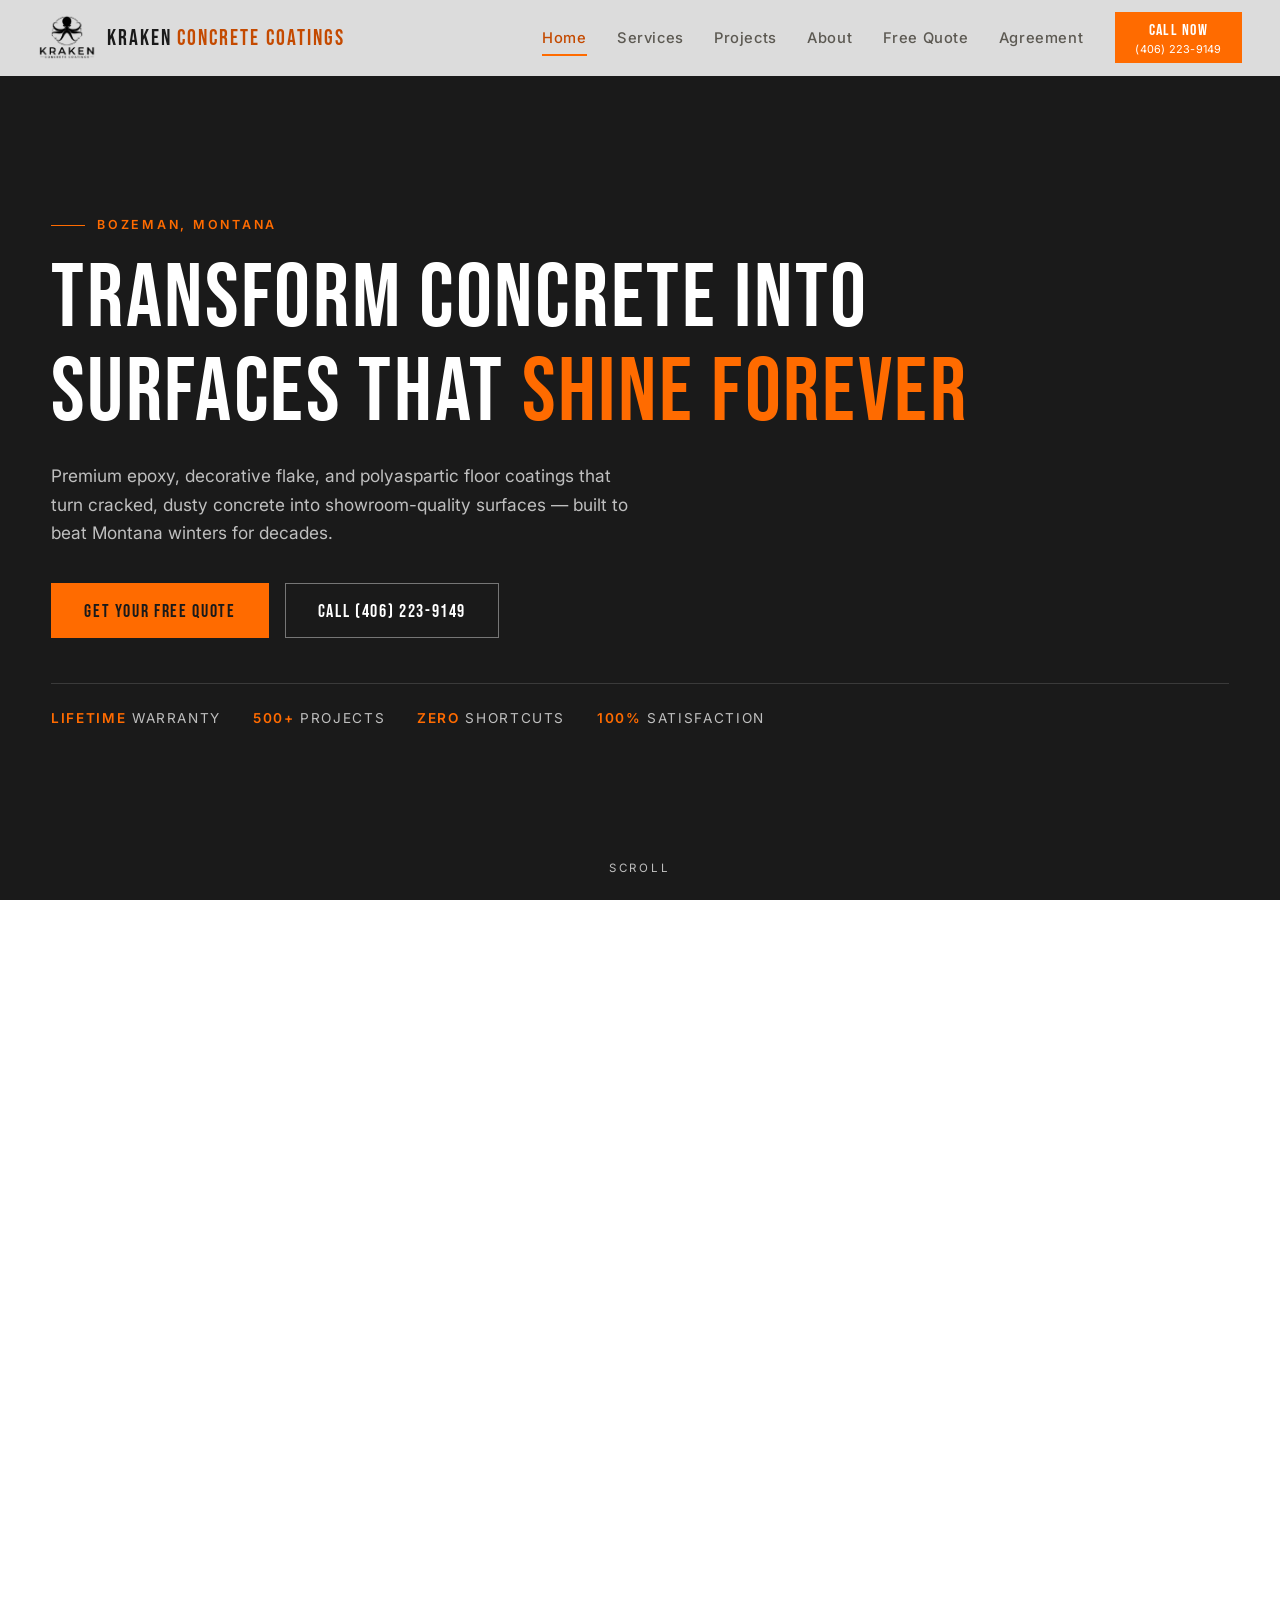
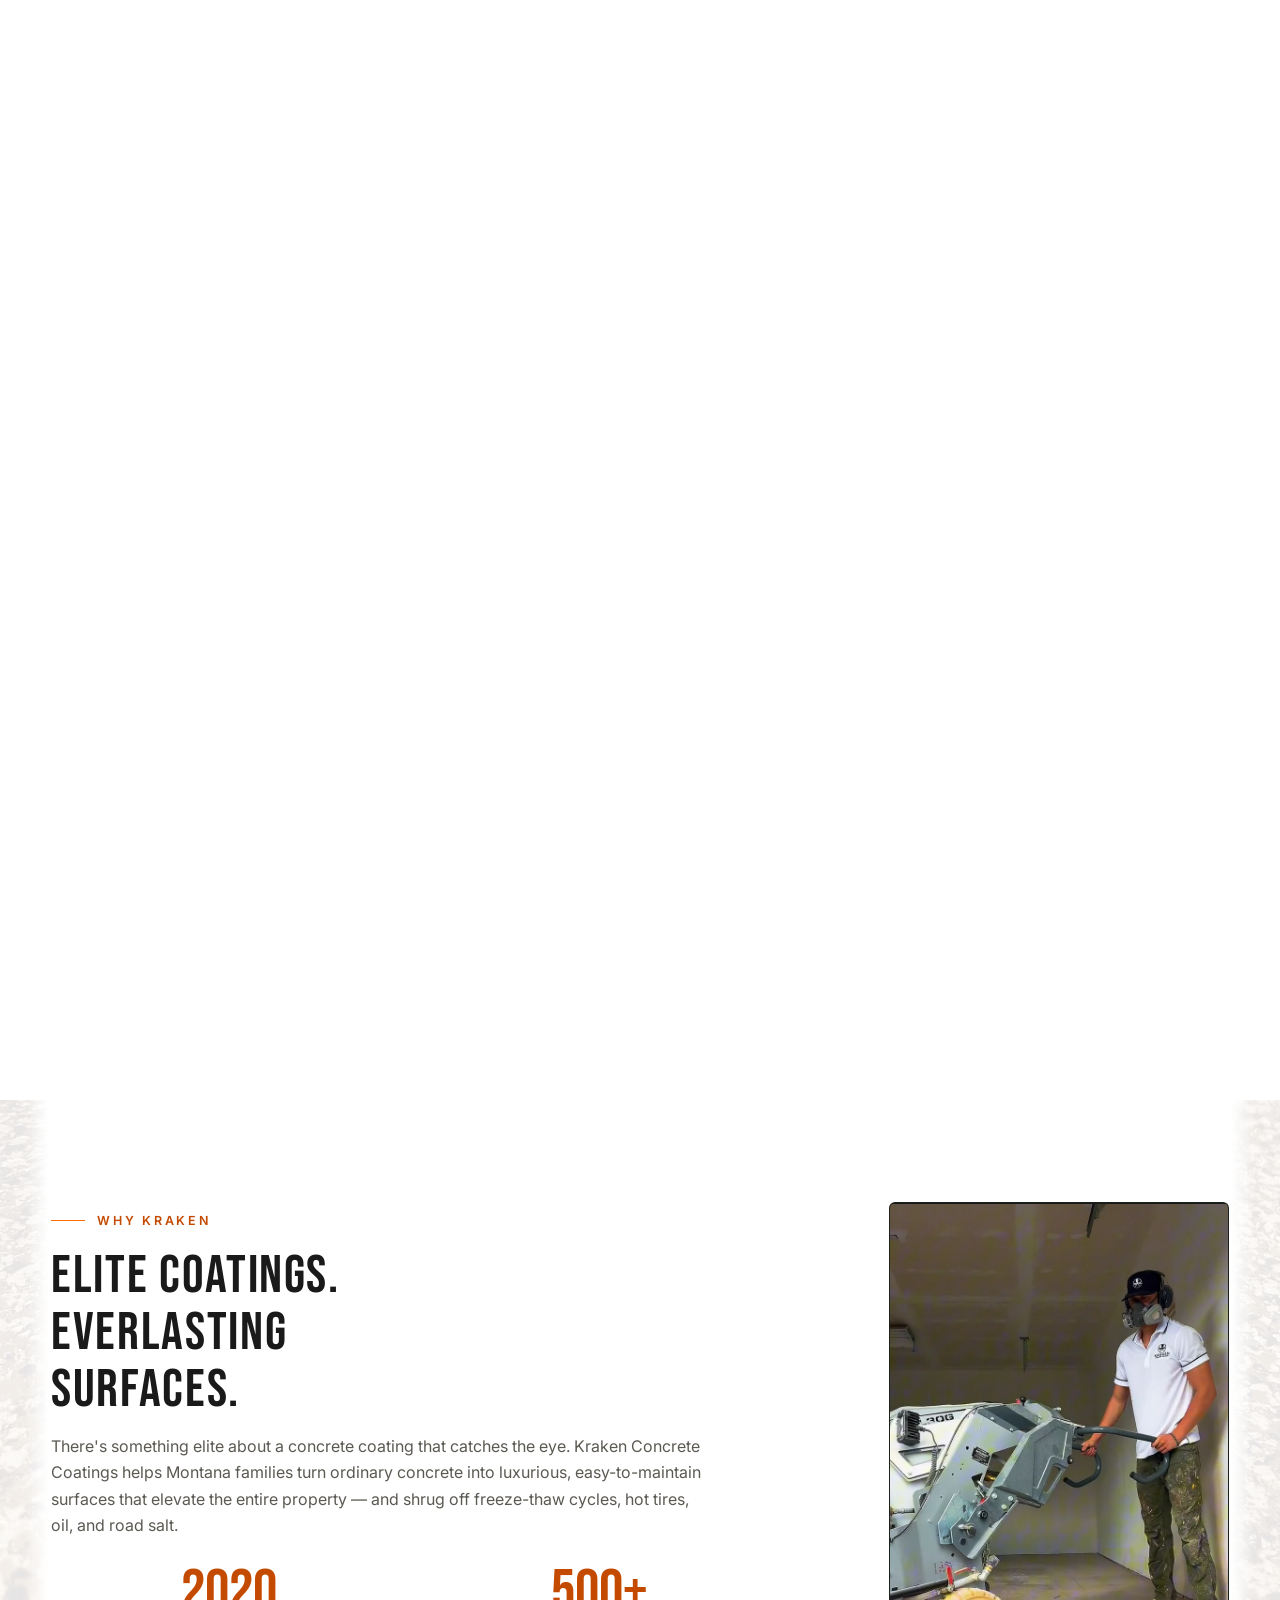
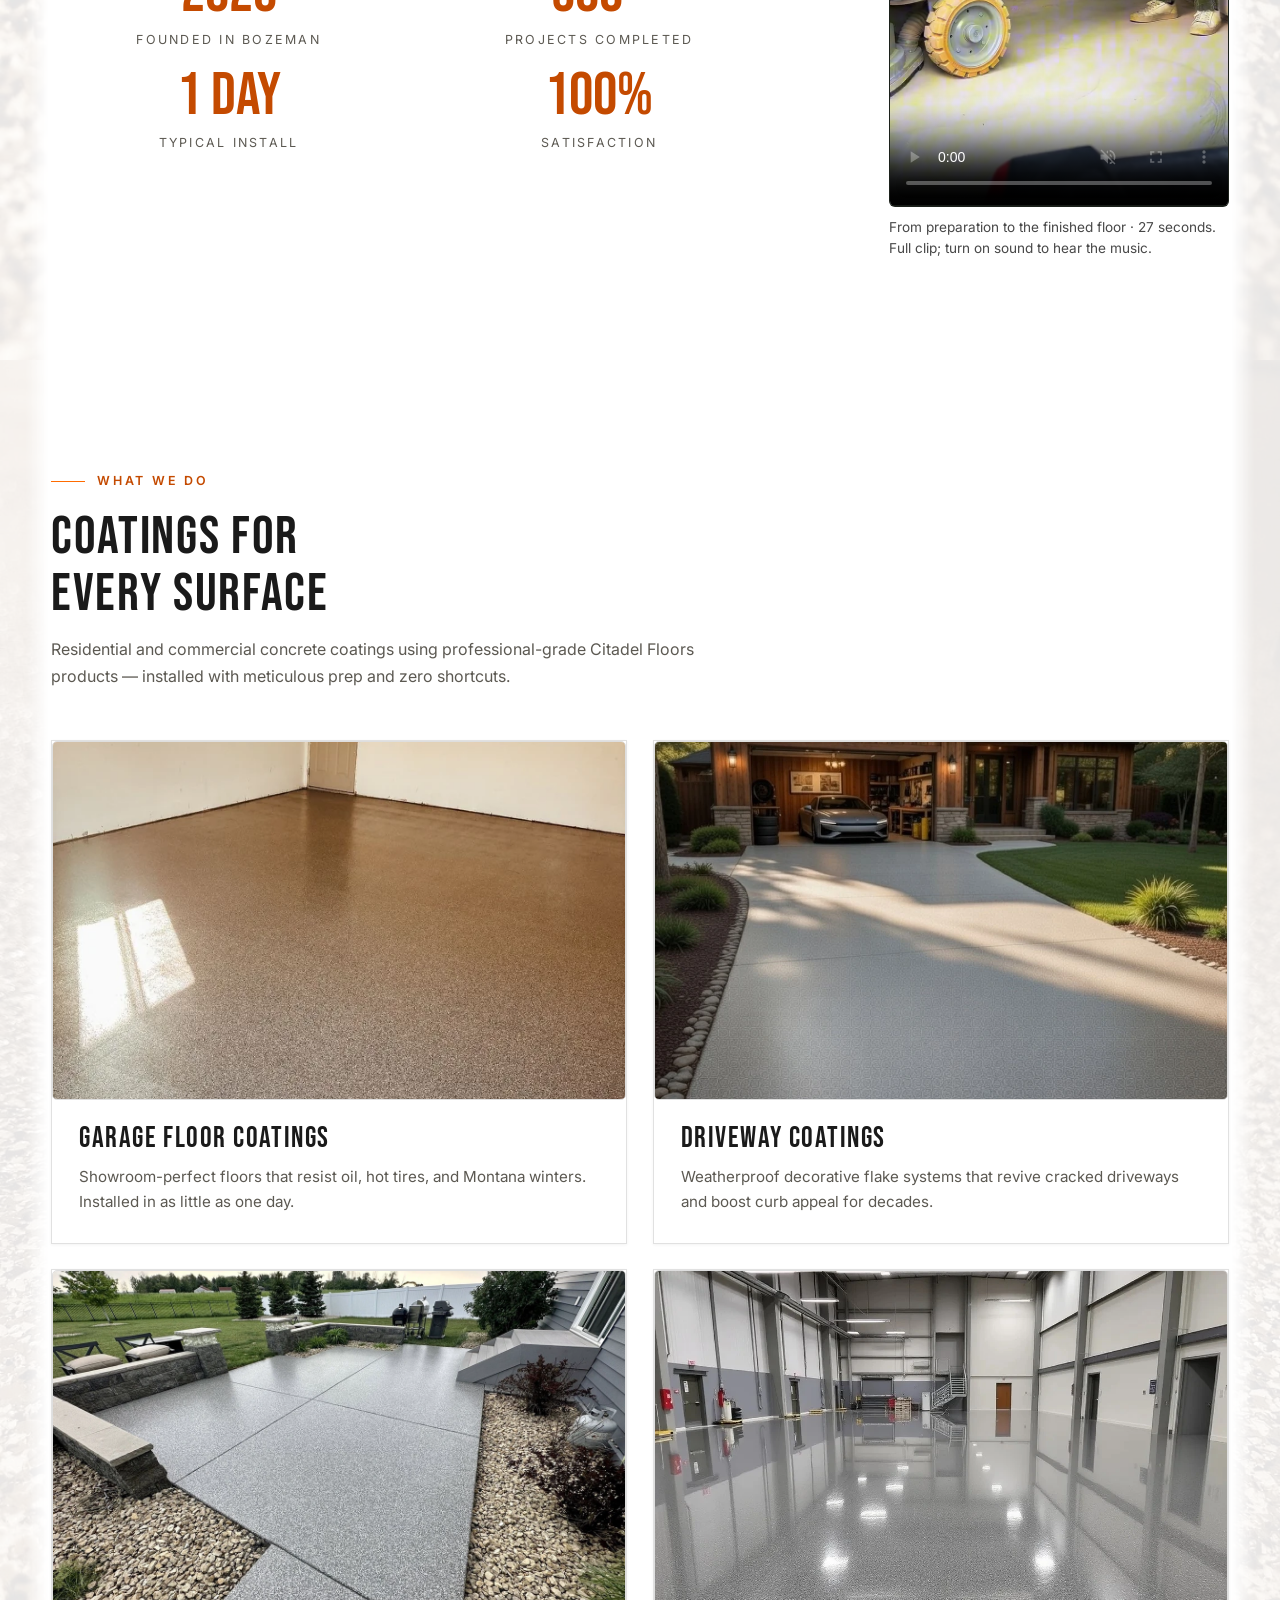
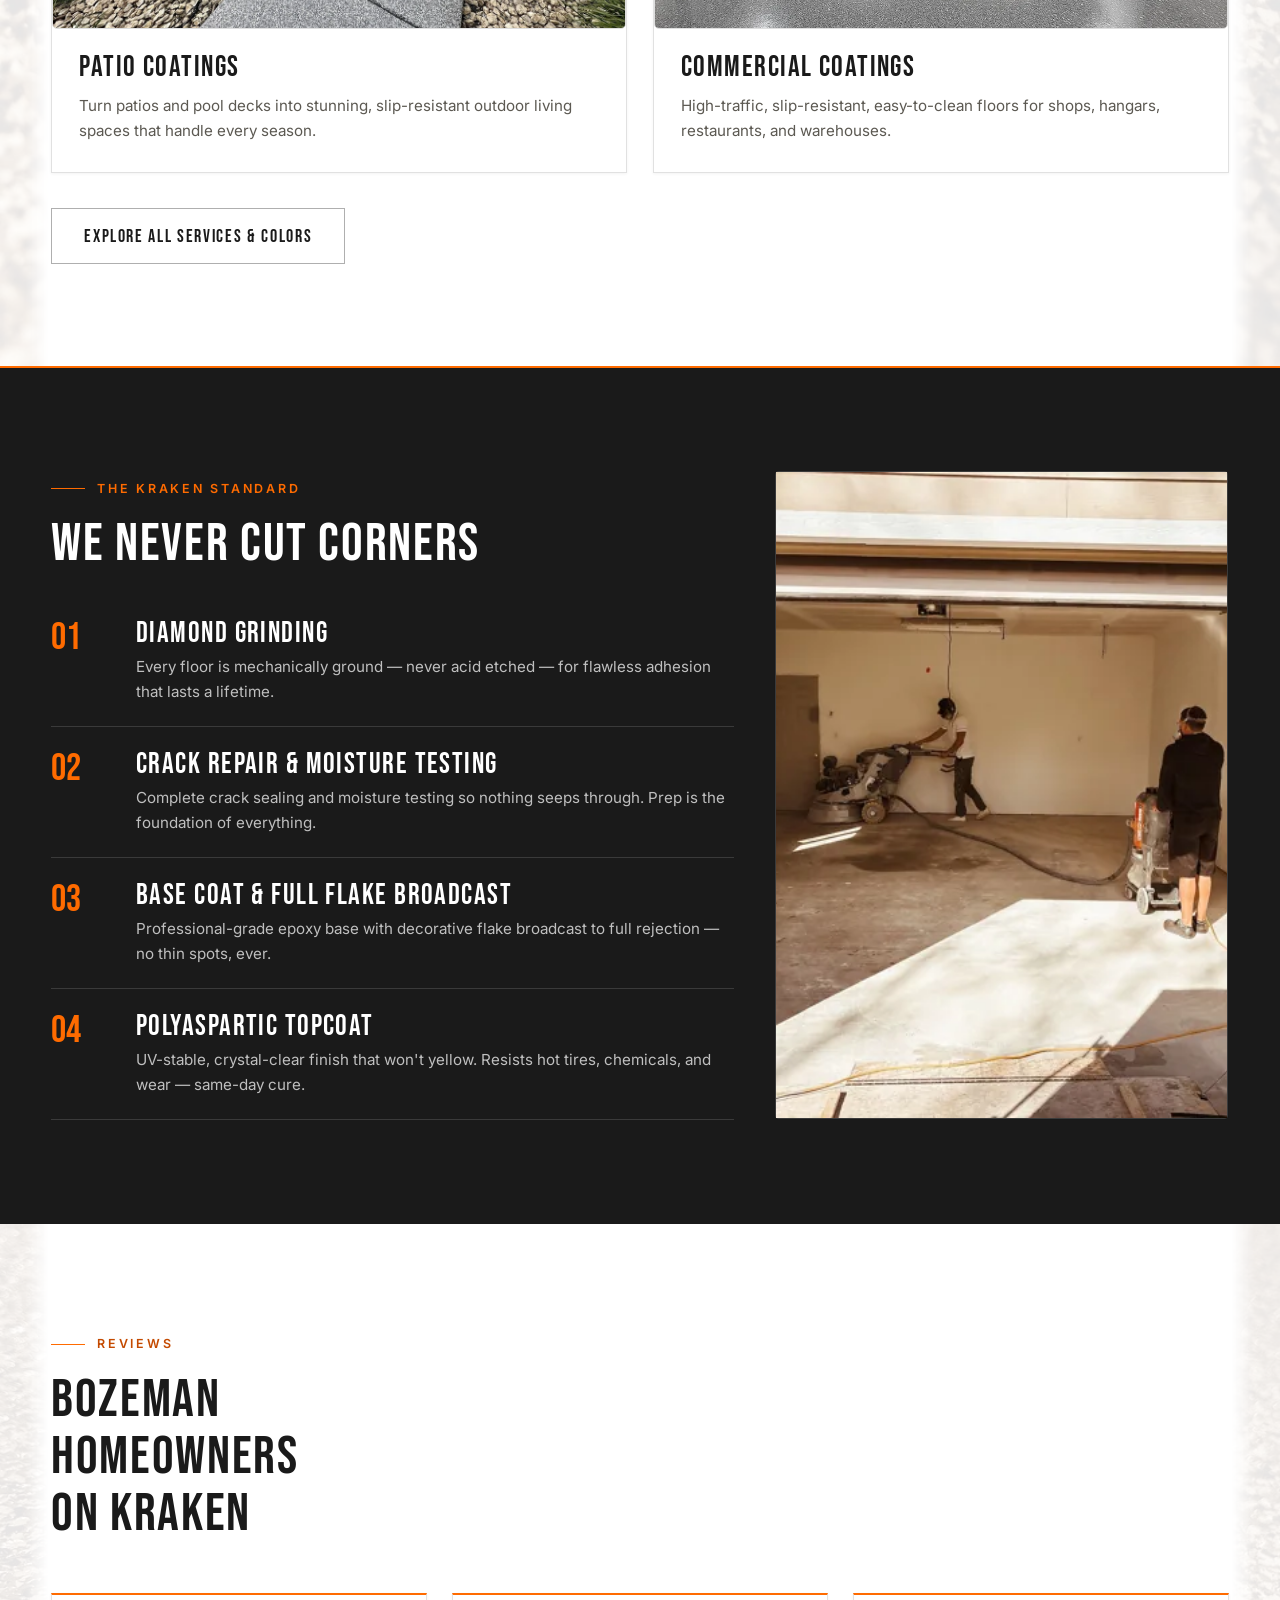
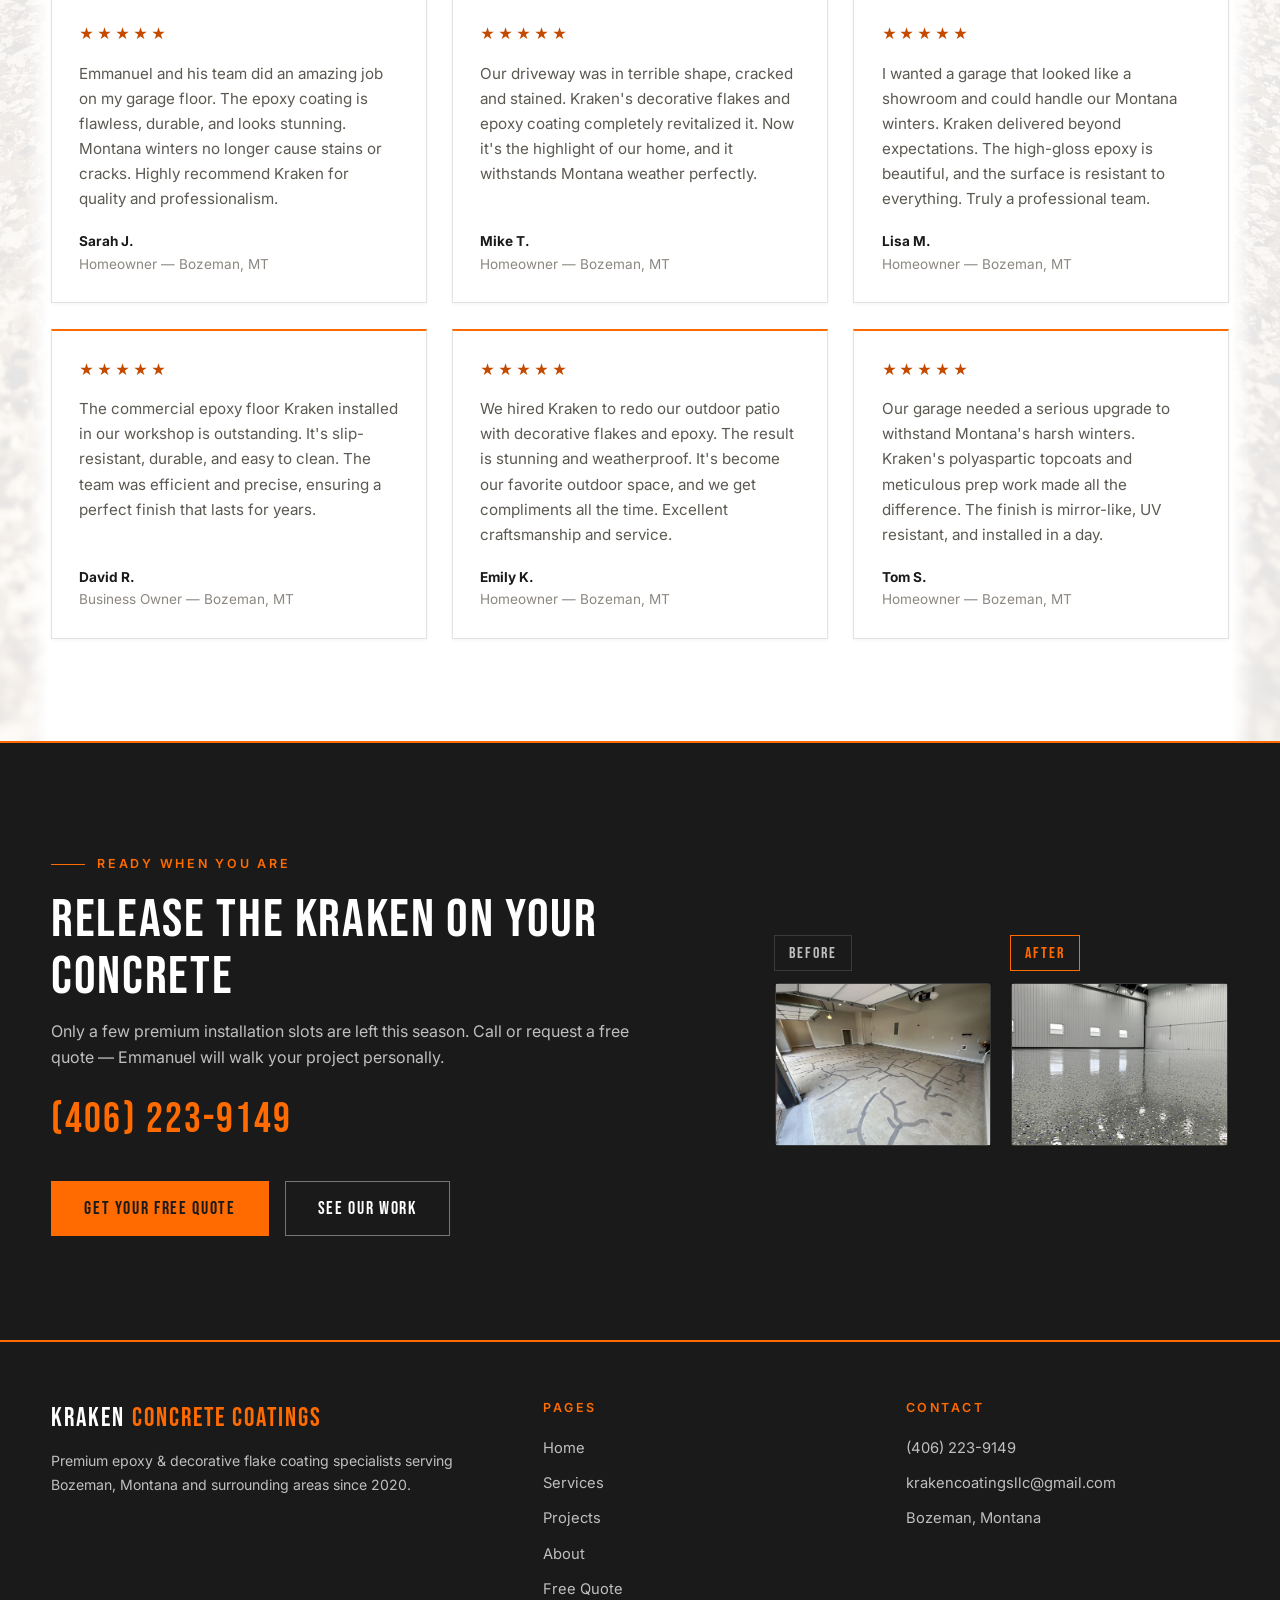
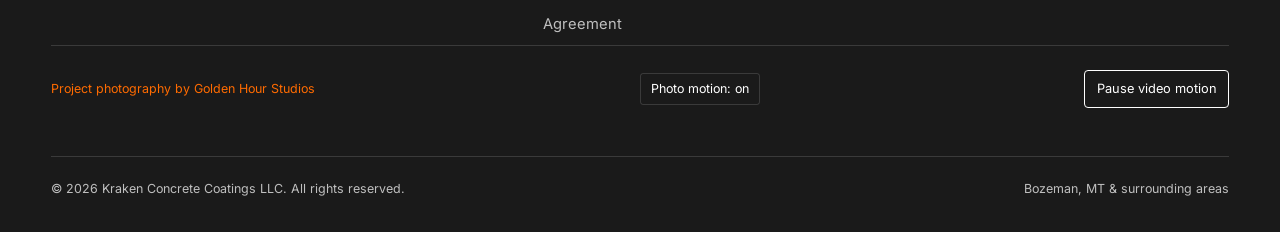
==== commit e6115f87: "Clarify free quote navigation and keep Call Now visible on phones" ====
--- a/index.html
+++ b/index.html
@@ -56,6 +56,7 @@
   </script>
 <link rel="stylesheet" href="assets/photo-polish.css?v=20261029-final-layout">
 <link rel="stylesheet" href="assets/project-video.css">
+  <link rel="stylesheet" href="assets/call-now.css?v=20261106">
 </head>
 <body class="photo-story-layout">
 
@@ -79,11 +80,11 @@
         </li>
         <li><a href="projects.html">Projects</a></li>
         <li><a href="about.html">About</a></li>
-        <li><a href="contact.html">Contact</a></li>
+        <li><a href="contact.html">Free Quote</a></li>
         <li><a href="agreement.html">Agreement</a></li>
       </ul>
     </nav>
-    <a class="nav-cta" href="tel:+14062239149">(406) 223-9149</a>
+    <a class="nav-cta" href="tel:+14062239149" aria-label="Call Kraken now at (406) 223-9149"><span>Call Now</span><small>(406) 223-9149</small></a>
     <button class="nav-toggle" aria-label="Menu" aria-expanded="false">
       <span></span><span></span><span></span>
     </button>
@@ -289,7 +290,7 @@
           <li><a href="services.html">Services</a></li>
           <li><a href="projects.html">Projects</a></li>
           <li><a href="about.html">About</a></li>
-          <li><a href="contact.html">Contact</a></li>
+          <li><a href="contact.html">Free Quote</a></li>
           <li><a href="agreement.html">Agreement</a></li>
         </ul>
       </div>
--- a/assets/call-now.css
+++ b/assets/call-now.css
@@ -0,0 +1,26 @@
+/* Keep the direct call action visible while preserving the quote page. */
+.nav-cta {
+  display: flex;
+  flex-direction: column;
+  align-items: center;
+  justify-content: center;
+  min-height: 44px;
+  line-height: 1.15;
+}
+.nav-cta small {
+  display: block;
+  margin-top: 0.2rem;
+  font-family: var(--font-body);
+  font-size: 0.68rem;
+  letter-spacing: 0.02em;
+}
+@media (max-width: 860px) {
+  .nav-inner { gap: 0.75rem; }
+  .nav-cta { display: flex; position: relative; z-index: 102; flex-shrink: 0; }
+  .nav-toggle { flex-shrink: 0; }
+  .nav-logo { min-width: 0; }
+  .nav-logo span { font-size: 1.1rem; }
+}
+@media (max-width: 560px) {
+  .nav-logo span { display: none; }
+}
